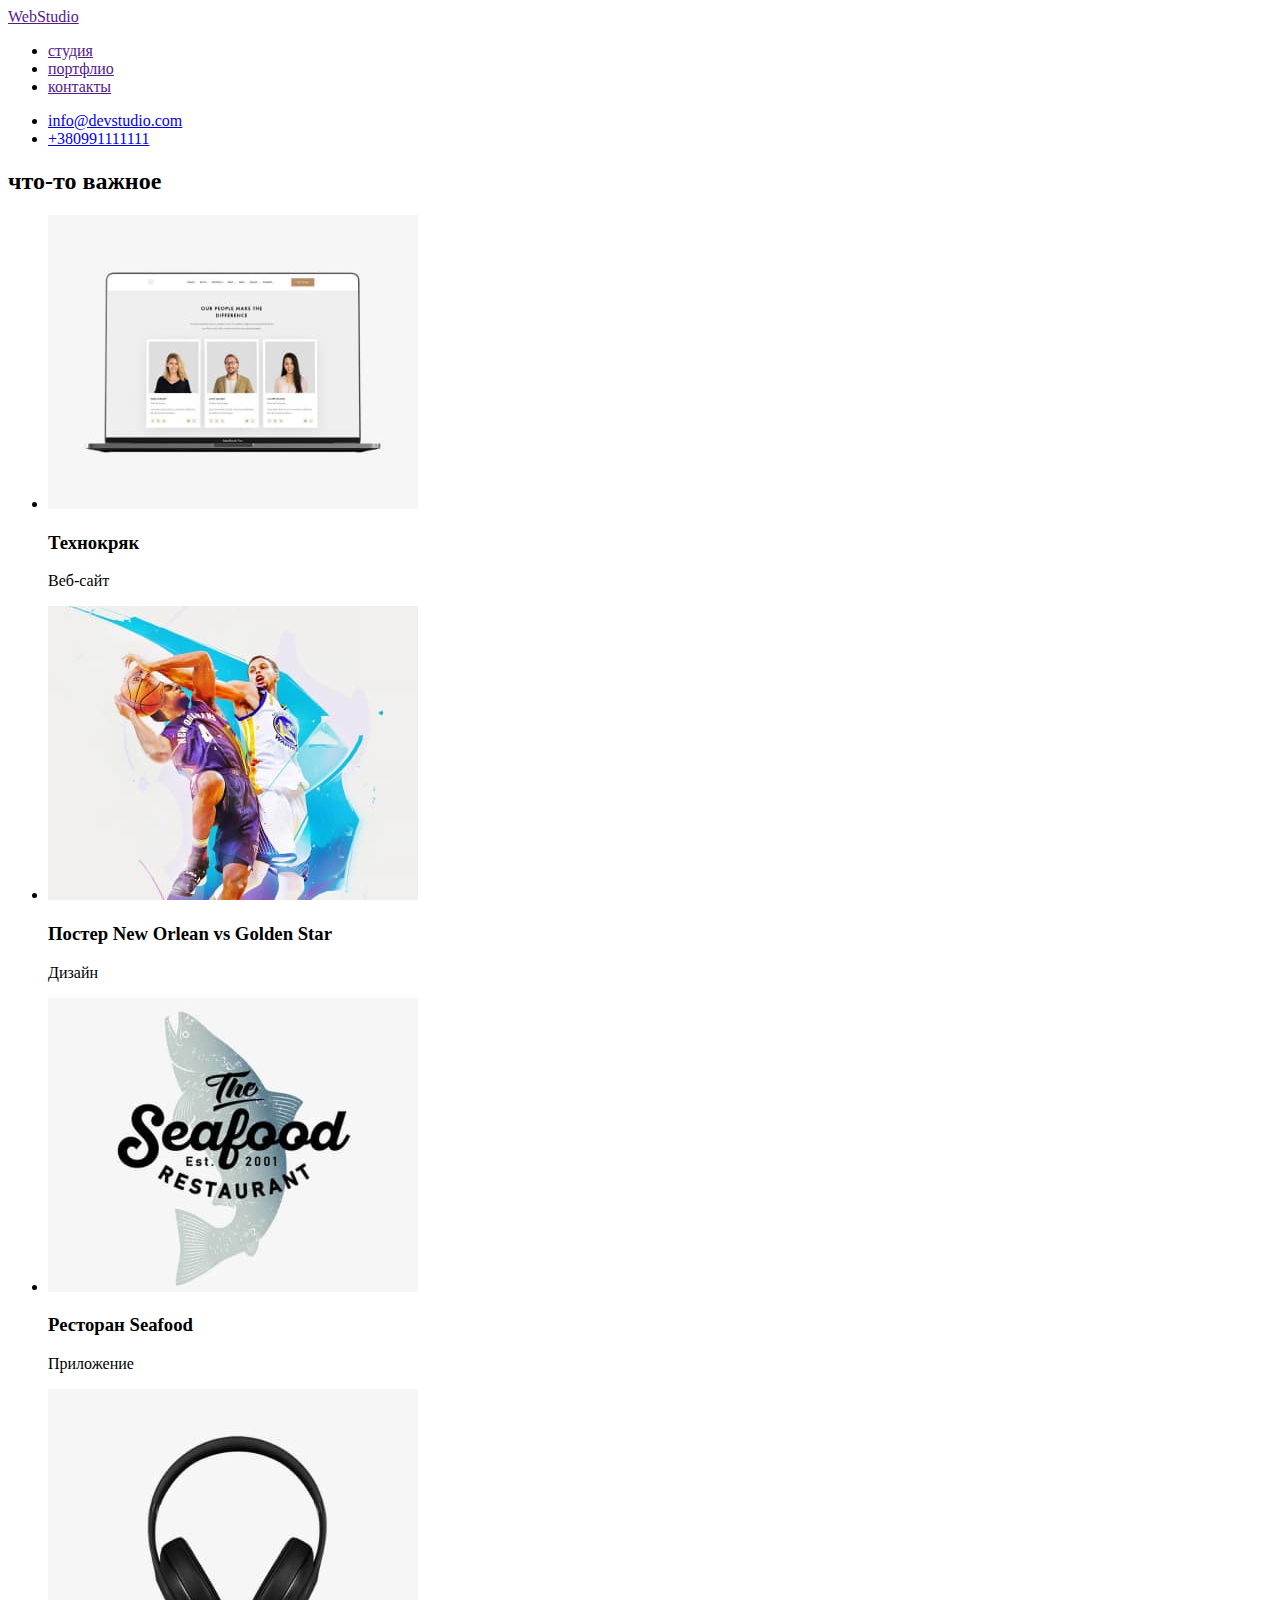
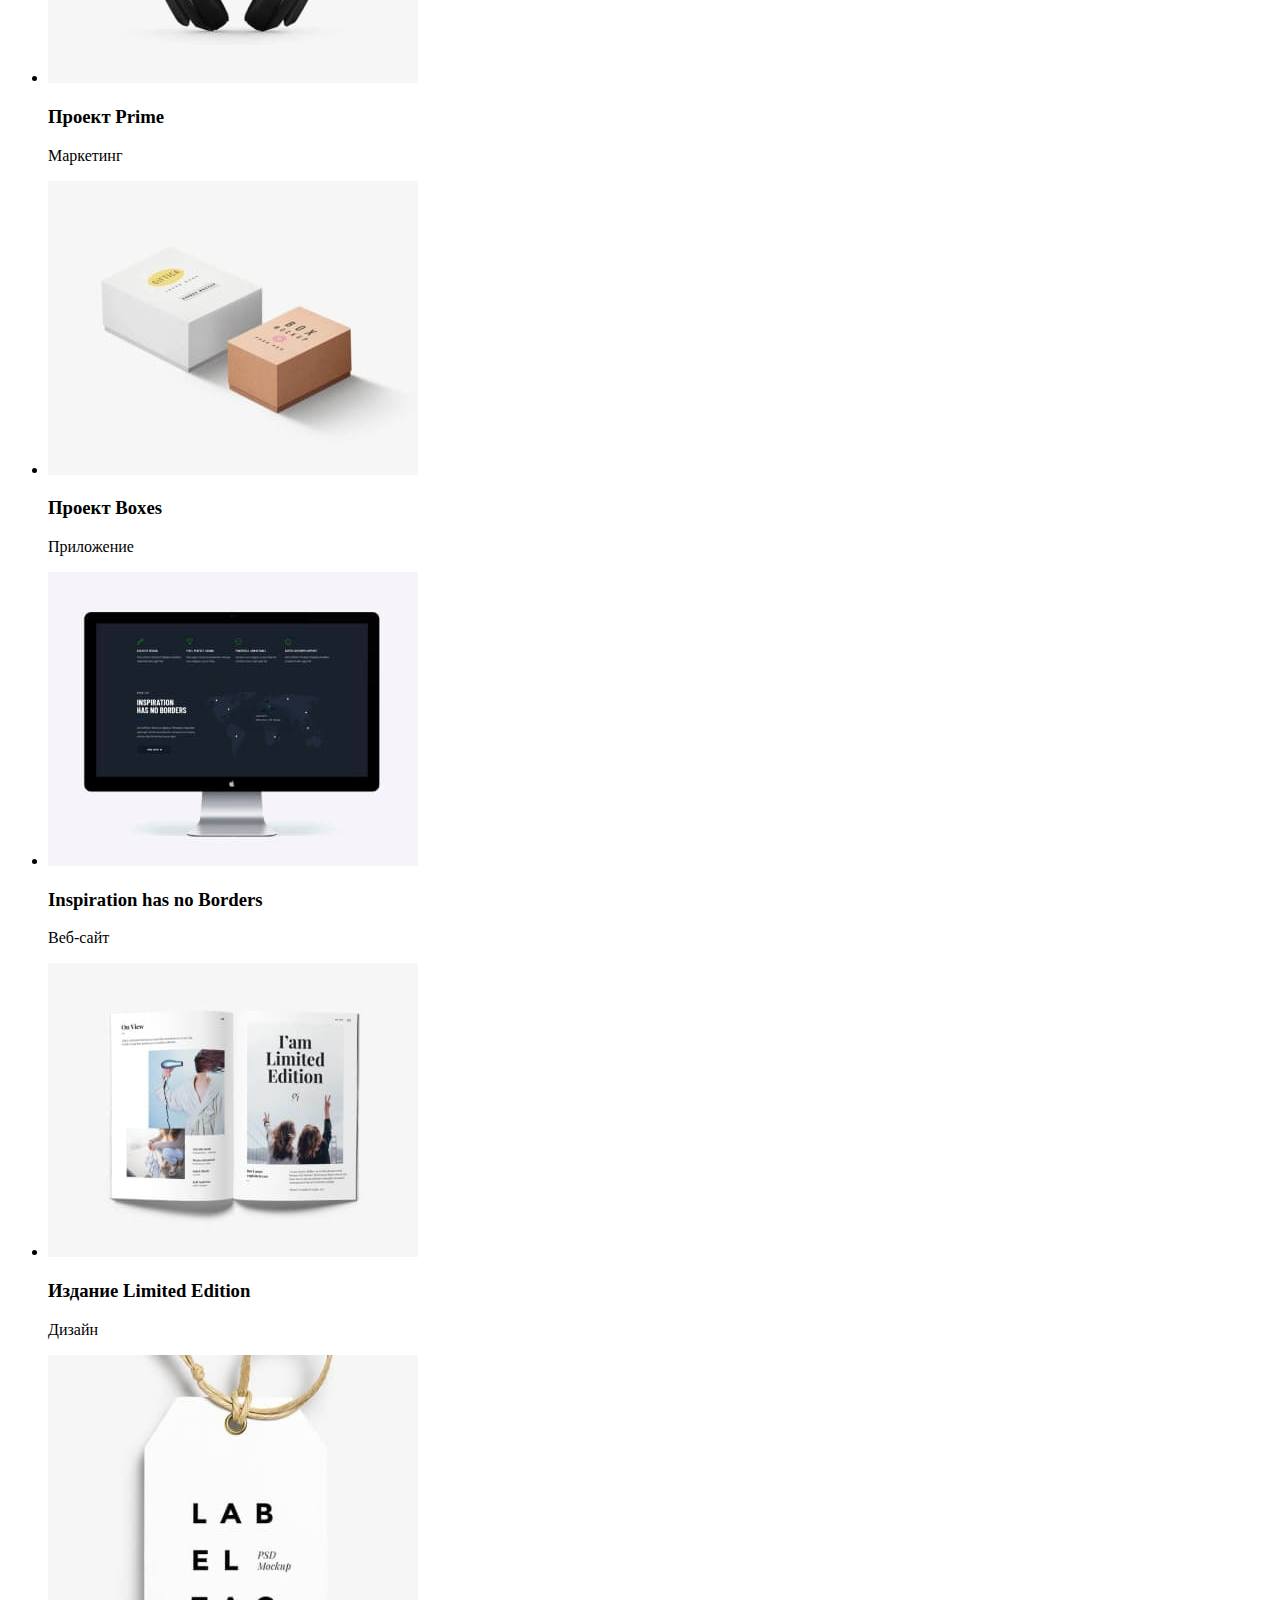
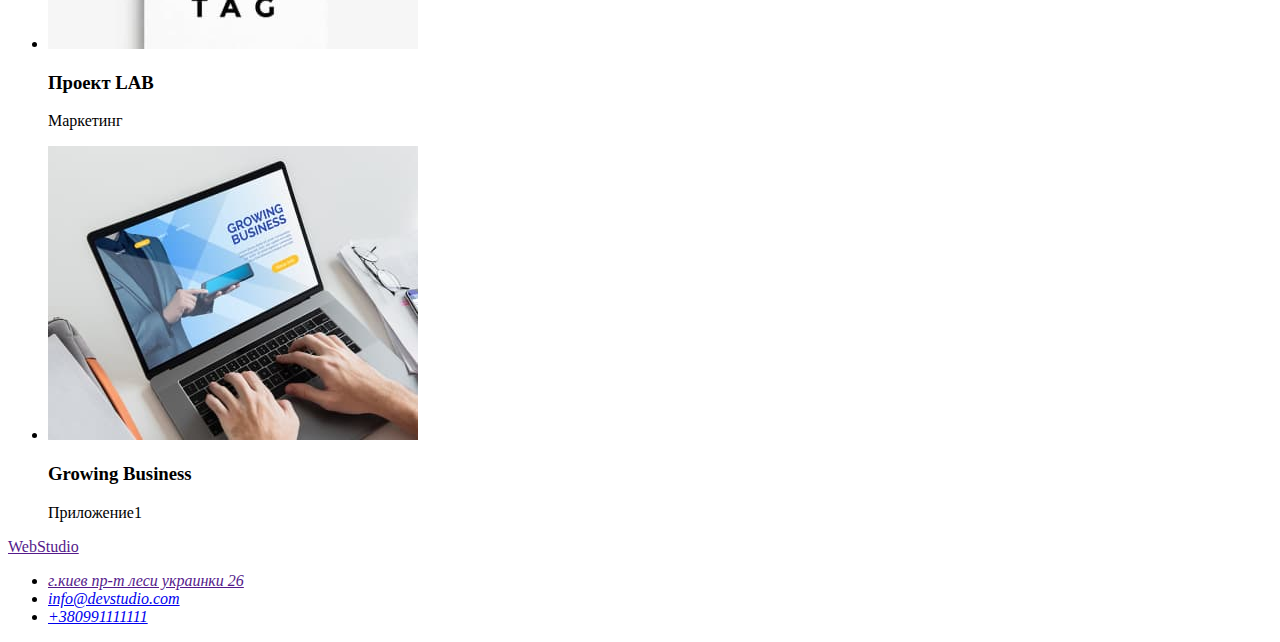
==== portfolio.html @ f7ec730e "Update portfolio.html" ====
<!DOCTYPE html>
<html lang="ru">
<head>
    <meta charset="UTF-8" />
    <meta http-equiv="X-UA-Compatible" content="IE=edge" />
    <meta name="viewport" content="width=device-width, initial-scale=1.0" />
    <title>Document</title>
</head>
<body>
    <header>
        <a href="">WebStudio</a>
    <nav>
        <ul>
            <li><a href="">студия</a></li>
            <li><a href="">портфлио</a></li>
            <li><a href="">контакты</a></li>
        </ul>
    </nav>
        <ul>
        <li><a href="info@devstudio.com">info@devstudio.com</a></li>
        <li><a href="+380991111111">+380991111111</a></li>
        </ul>
    </header>
    <main>
        <section>
            <h2>что-то важное</h2>
            <ul>
            <li>
                <img 
                src="./images/img-8.jpg"
                alt="ноубук"
                width="370"
                height="294"
                />
                    <h3>Технокряк</h3>
                    <p >Веб-сайт </p>
                </li>
                <li>
                    <img 
                    src="./images/img-9.jpg"
                    alt="баскетболисты"
                    width="370"
                    height="294"
                    />
                        <h3>Постер New Orlean vs Golden Star</h3>
                        <p >Дизайн </p>
                    </li><li>
                <img 
                src="./images/img-10.jpg"
                alt="эмблема"
                width="370"
                height="294"
                />
                    <h3>Ресторан Seafood</h3>
                    <p >Приложение </p>
                </li>
                <li>
                    <img 
                    src="./images/img-11.jpg"
                    alt="наущники"
                    width="370"
                    height="294"
                    />
                        <h3>Проект Prime</h3>
                        <p >Маркетинг </p>
                    </li>
                    <li>
                        <img 
                        src="./images/img-12.jpg"
                        alt="две коробки"
                        width="370"
                        height="294"
                        />
                            <h3>Проект Boxes</h3>
                            <p >Приложение </p>
                        </li>
                        <li>
                            <img 
                            src="./images/img-13.jpg"
                            alt="монитор"
                            width="370"
                            height="294"
                            />
                            <h3 lang="en">  Inspiration has no Borders </h3>
                                <p > Веб-сайт </p>
                            </li>
                            <li>
                                <img 
                                src="./images/img-14.jpg"
                                alt="кинга"
                                width="370"
                                height="294"
                                />
                                    <h3>Издание Limited Edition</h3>
                                    <p > Дизайн</p>
                                </li>
                                <li>
                                    <img 
                                    src="./images/img-15.jpg"
                                    alt="ярлык"
                                    width="370"
                                    height="294"
                                    />
                                        <h3>Проект LAB</h3>
                                        <p >Маркетинг</p>
                                    </li>
                                    <li>
                                        <img 
                                        src="./images/img-16.jpg"
                                        alt="работает за ноутбуком"
                                        width="370"
                                        height="294"
                                        />
                                            <h3 lang="en">Growing Business</h3>
                                            <p >Приложение1</p>
                                        </li>
                                    </ul>
        </section>
    </main>
    <footer>
        <a href="">WebStudio</a>
        <address>
        <ul>
            <li><a href="">г.киев пр-т леси украинки 26</a></li>
            <li><a href="info@devstudio.com">info@devstudio.com</a></li>
            <li><a href="+380991111111">+380991111111</a></li>
            </ul>
        </address>
    </footer>
</body>
</html>
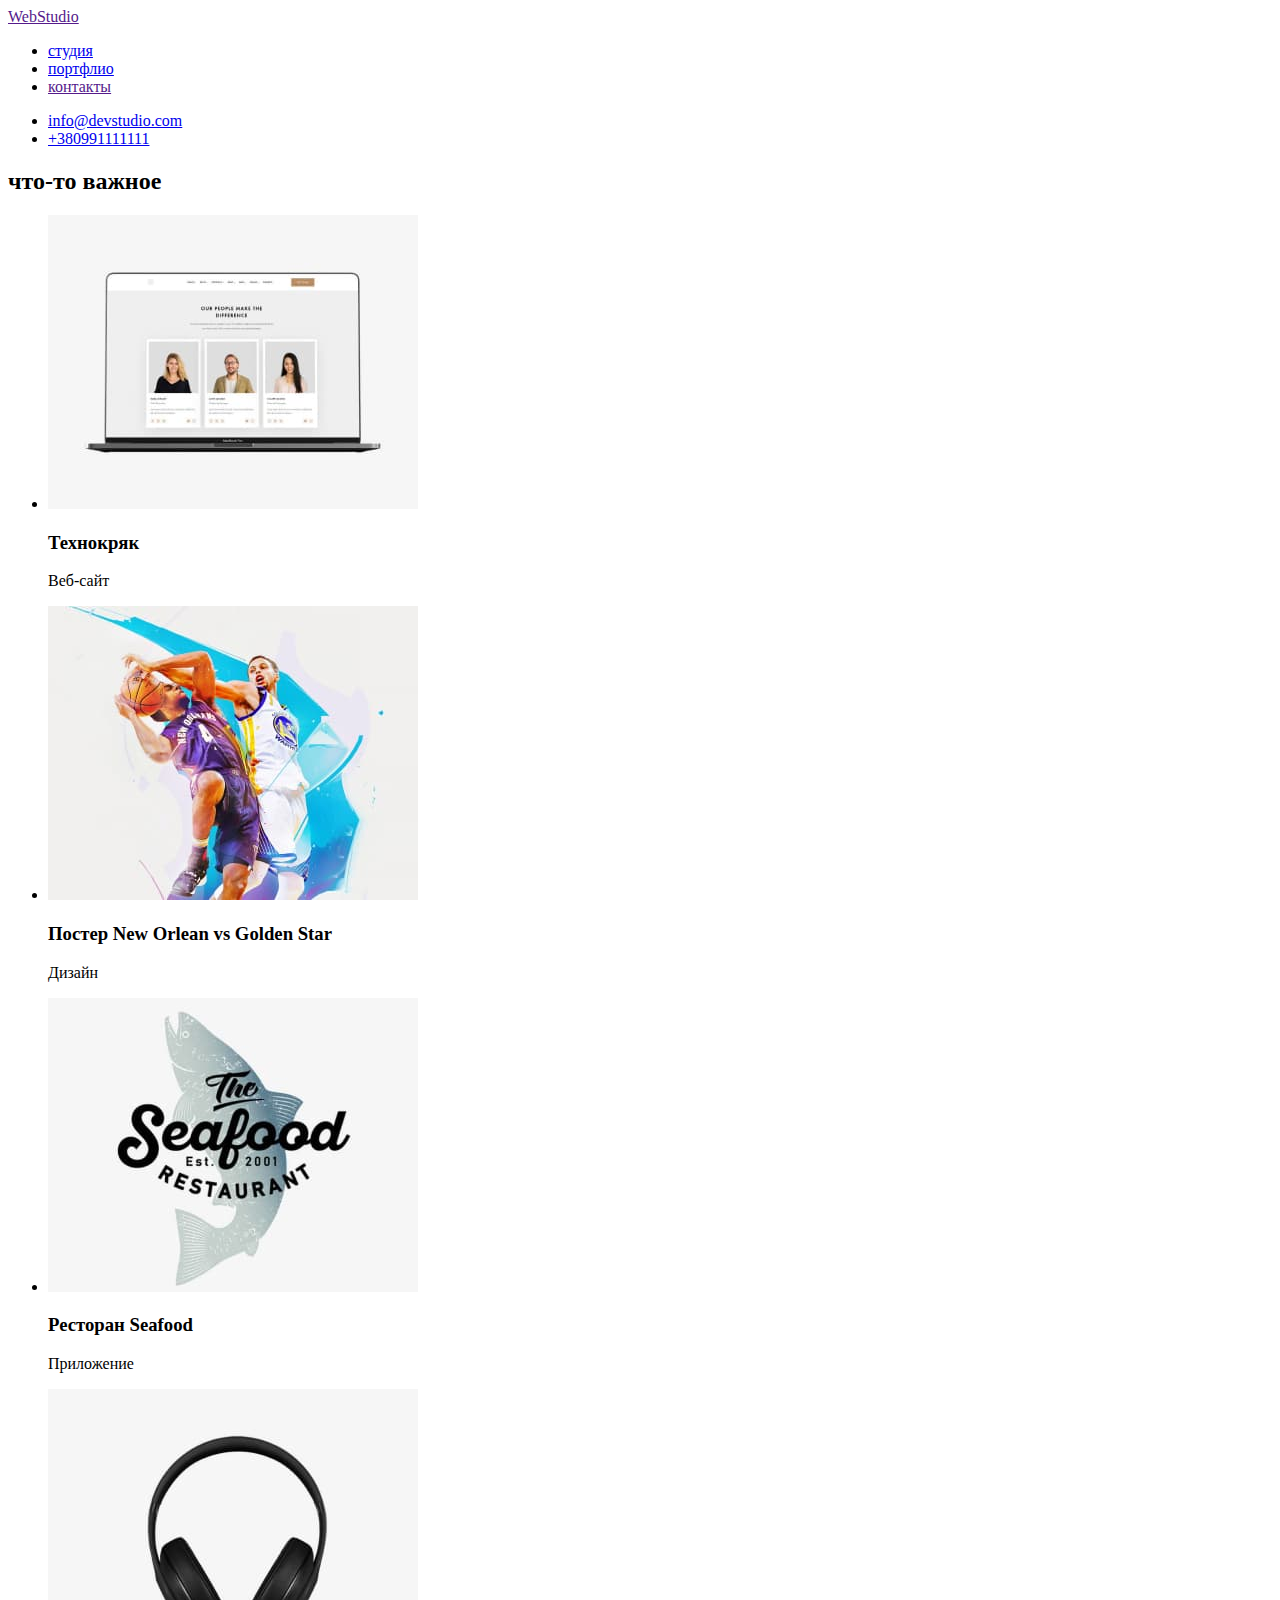
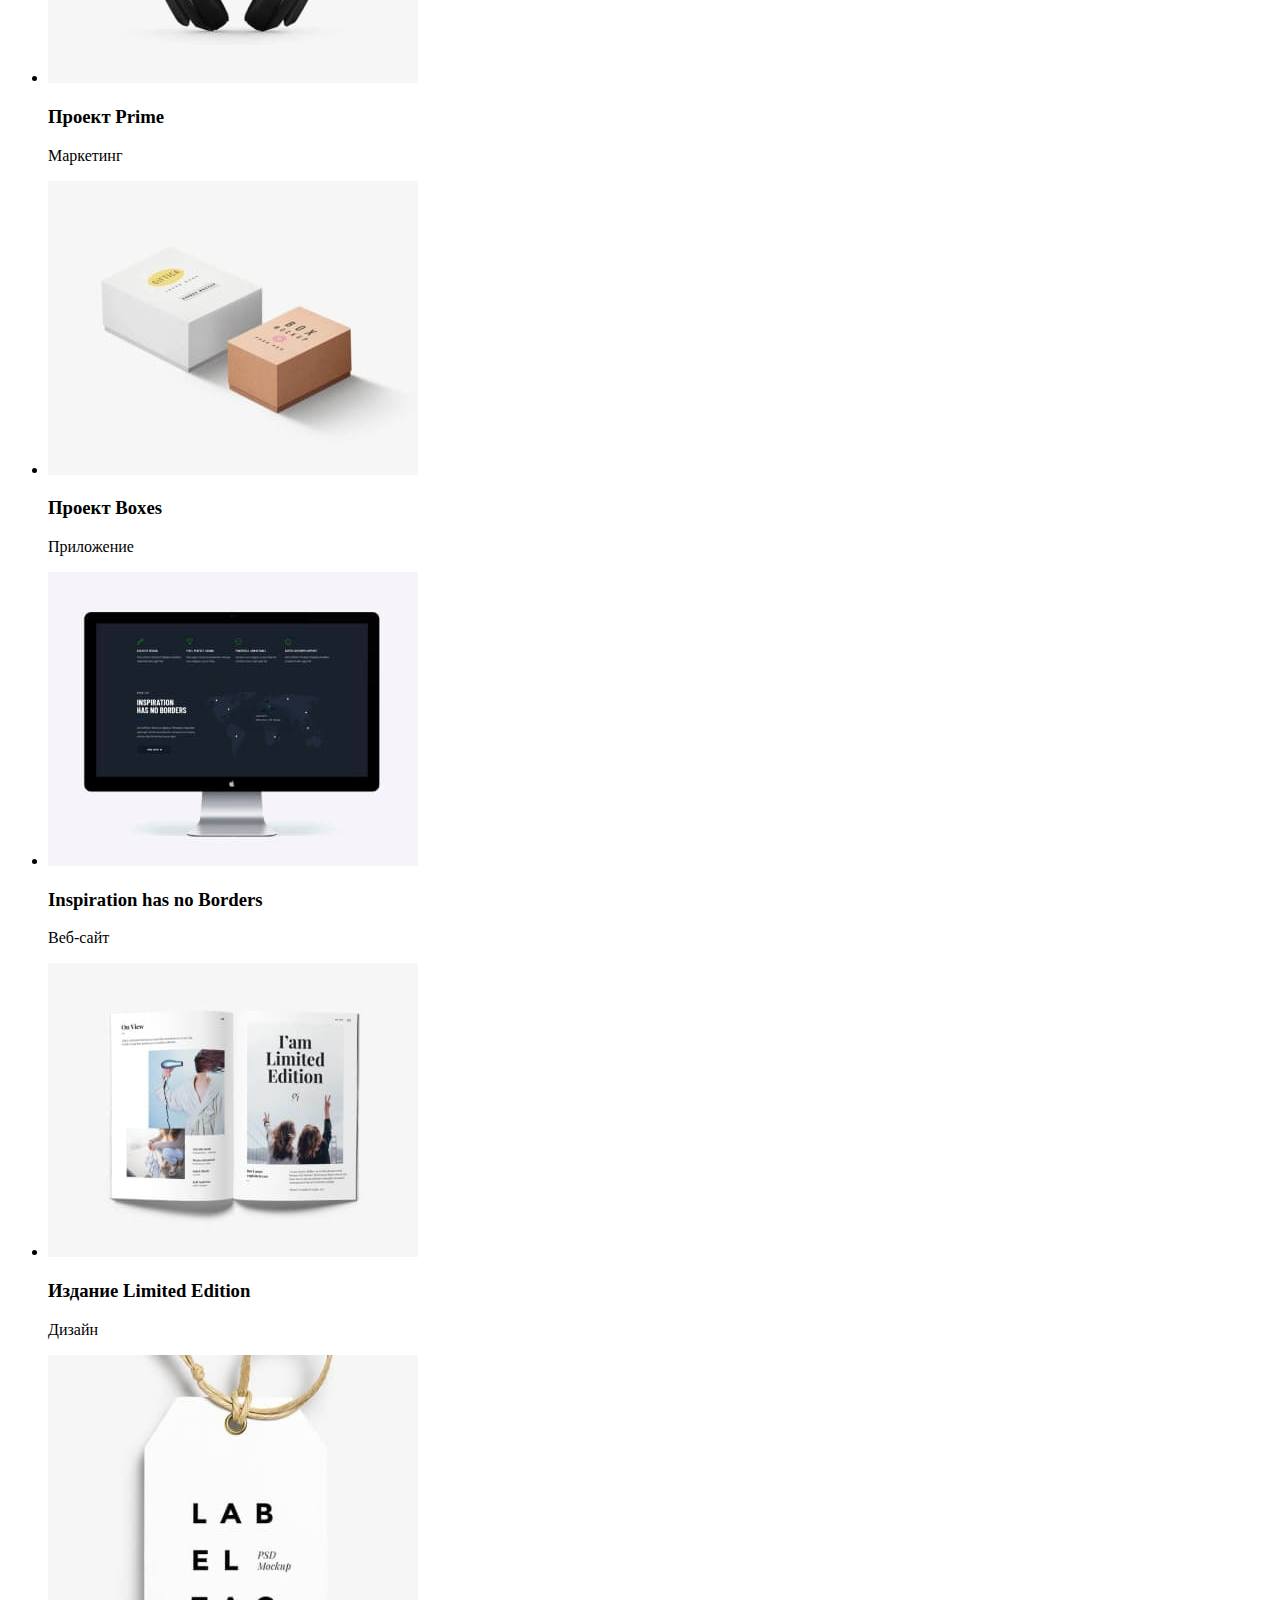
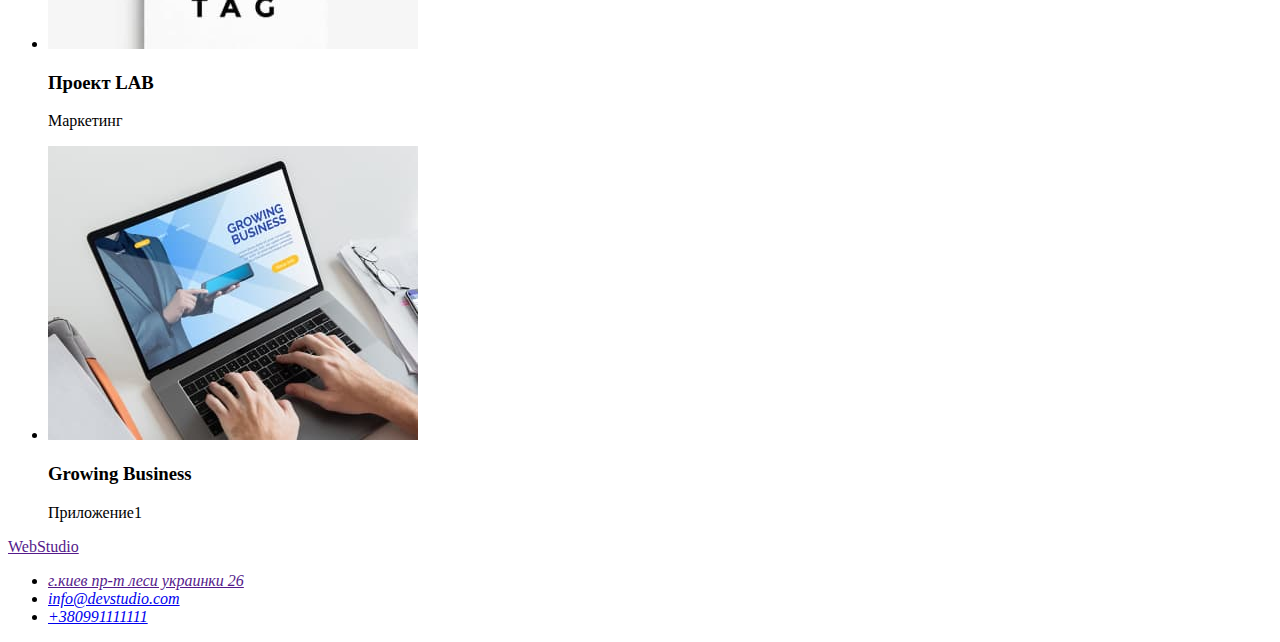
==== commit 05dbca02: "1" ====
--- a/portfolio.html
+++ b/portfolio.html
@@ -11,8 +11,8 @@
         <a href="">WebStudio</a>
     <nav>
         <ul>
-            <li><a href="">студия</a></li>
-            <li><a href="">портфлио</a></li>
+            <li><a href="/index.html">студия</a></li>
+            <li><a href="/portfolio.html">портфлио</a></li>
             <li><a href="">контакты</a></li>
         </ul>
     </nav>
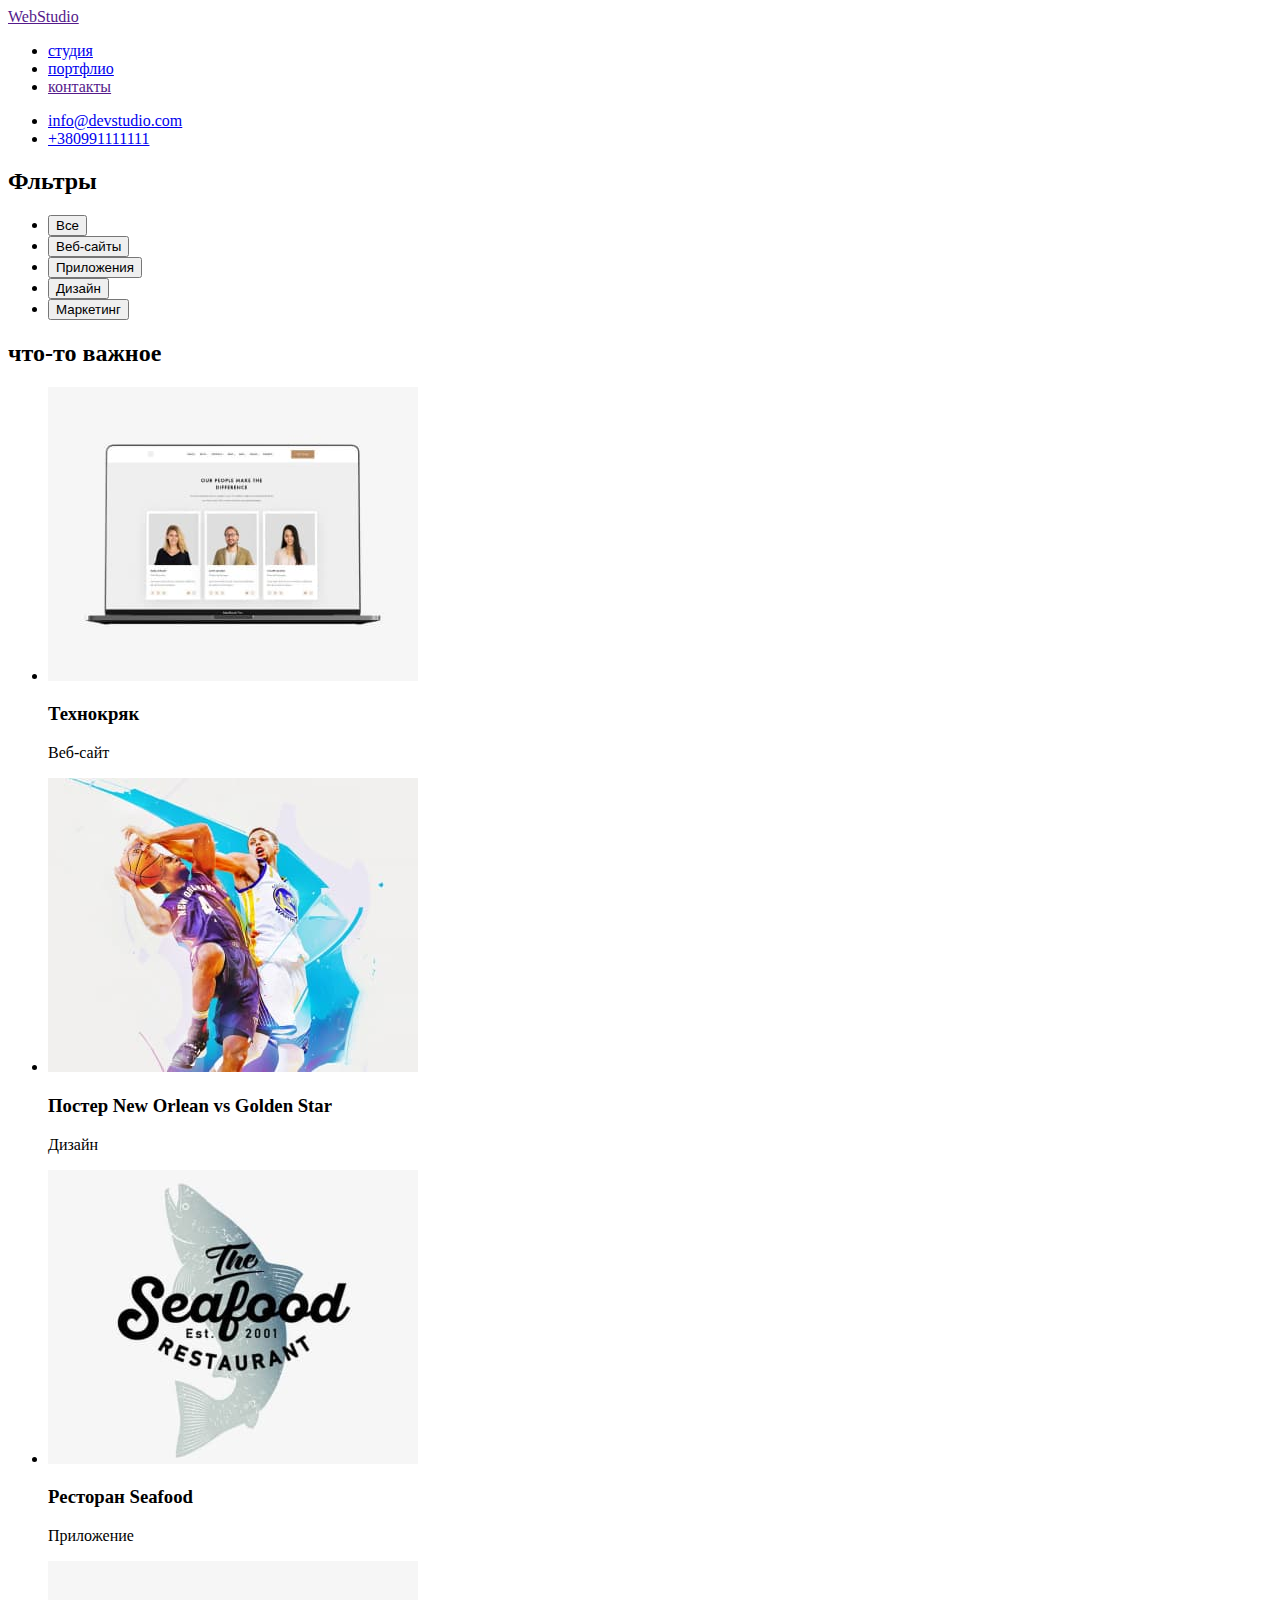
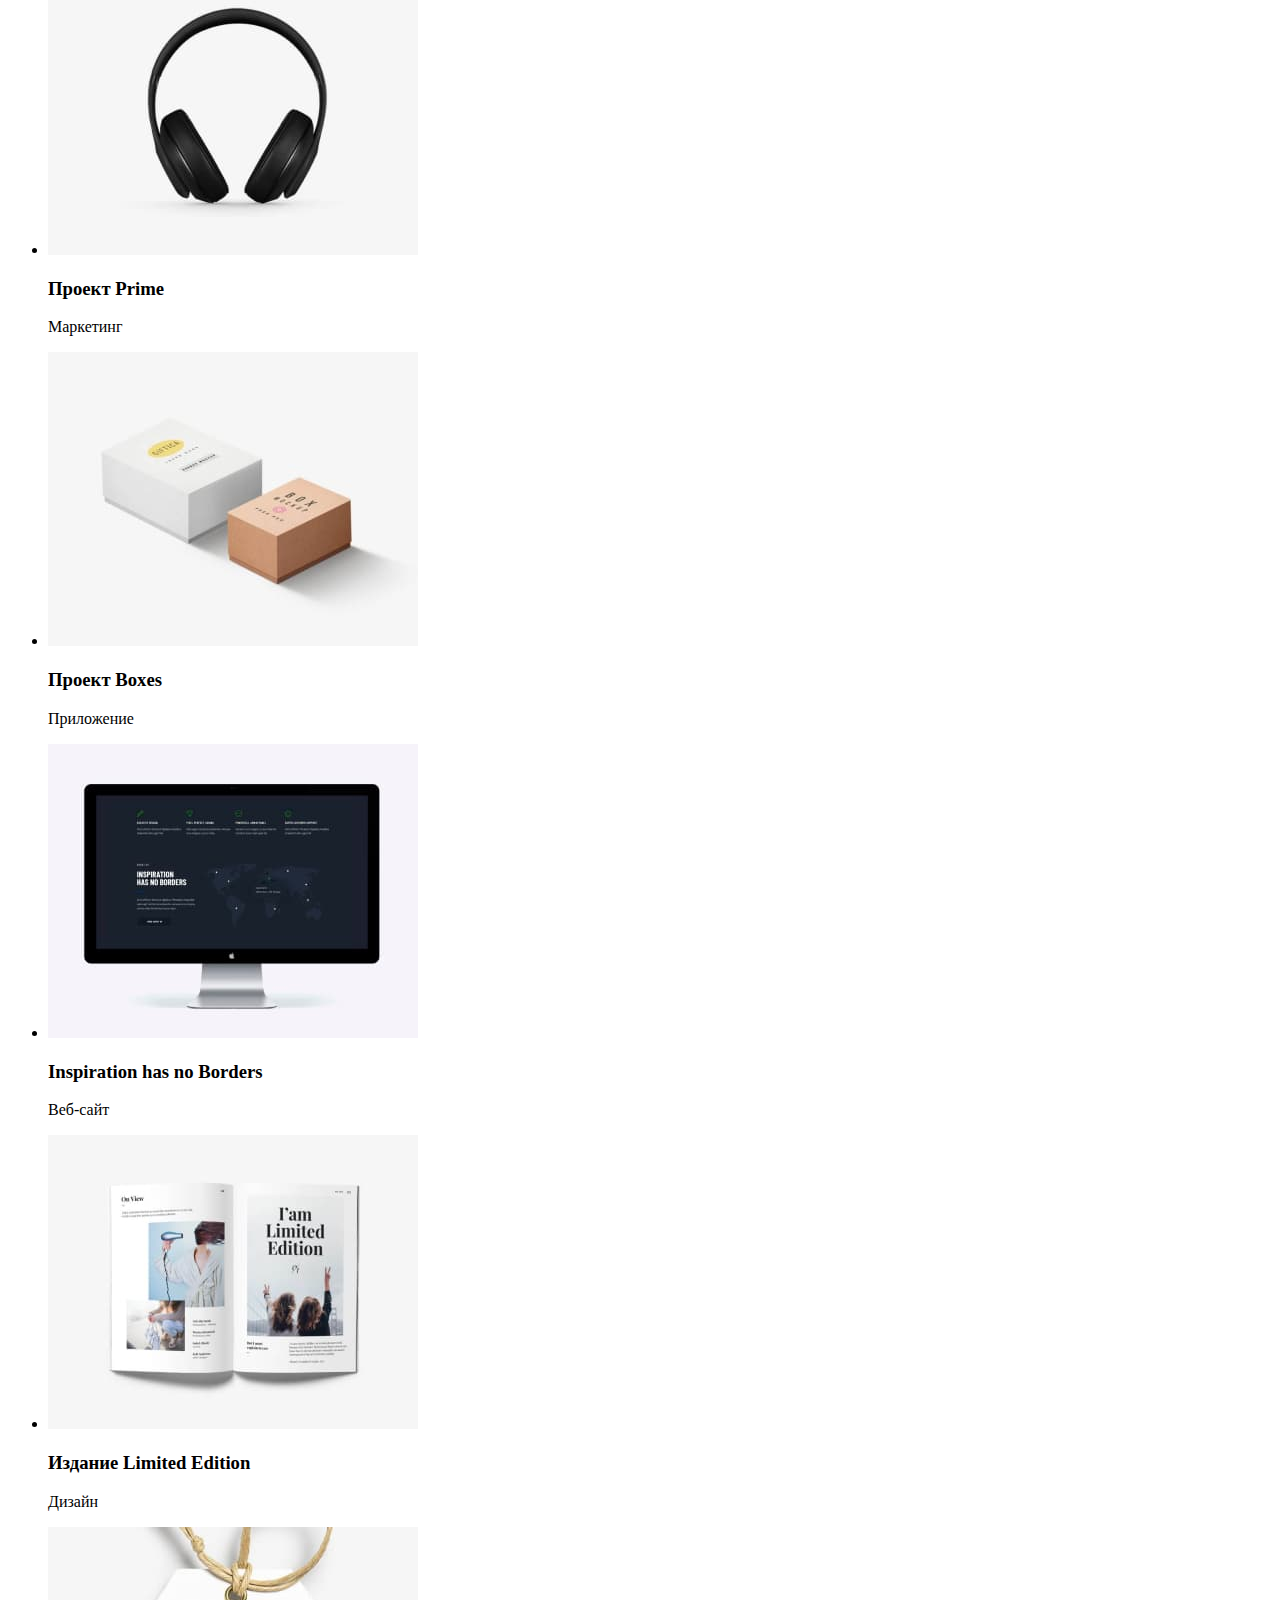
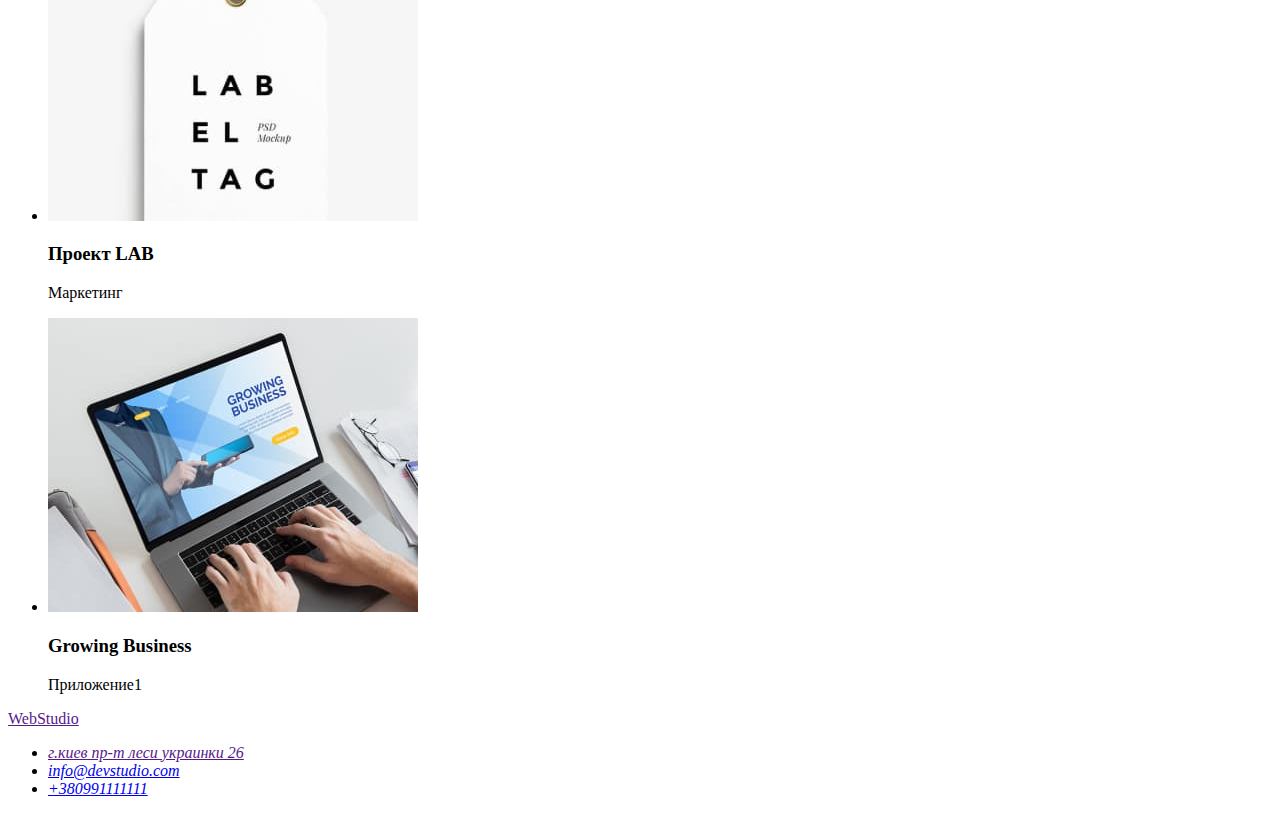
==== commit 546434d6: "add button" ====
--- a/portfolio.html
+++ b/portfolio.html
@@ -17,11 +17,21 @@
         </ul>
     </nav>
         <ul>
-        <li><a href="info@devstudio.com">info@devstudio.com</a></li>
-        <li><a href="+380991111111">+380991111111</a></li>
+        <li><a href="mailto:info@devstudio.com">info@devstudio.com</a></li>
+        <li><a href="tel:+380991111111">+380991111111</a></li>
         </ul>
     </header>
-    <main>
+    <main> 
+        <section>
+            <h2>Фльтры</h2>
+            <ul>
+                <li> <button type="button">Все</button> </li>
+                <li> <button type="button">Веб-сайты</button> </li>
+                <li> <button type="button">Приложения</button> </li>
+                <li> <button type="button">Дизайн</button>  </li>
+                <li> <button type="button">Маркетинг</button> </li>
+            </ul>
+        </section>
         <section>
             <h2>что-то важное</h2>
             <ul>
@@ -122,8 +132,8 @@
         <address>
         <ul>
             <li><a href="">г.киев пр-т леси украинки 26</a></li>
-            <li><a href="info@devstudio.com">info@devstudio.com</a></li>
-            <li><a href="+380991111111">+380991111111</a></li>
+            <li><a href="mailto:info@devstudio.com">info@devstudio.com</a></li>
+            <li><a href="tel:+380991111111">+380991111111</a></li>
             </ul>
         </address>
     </footer>
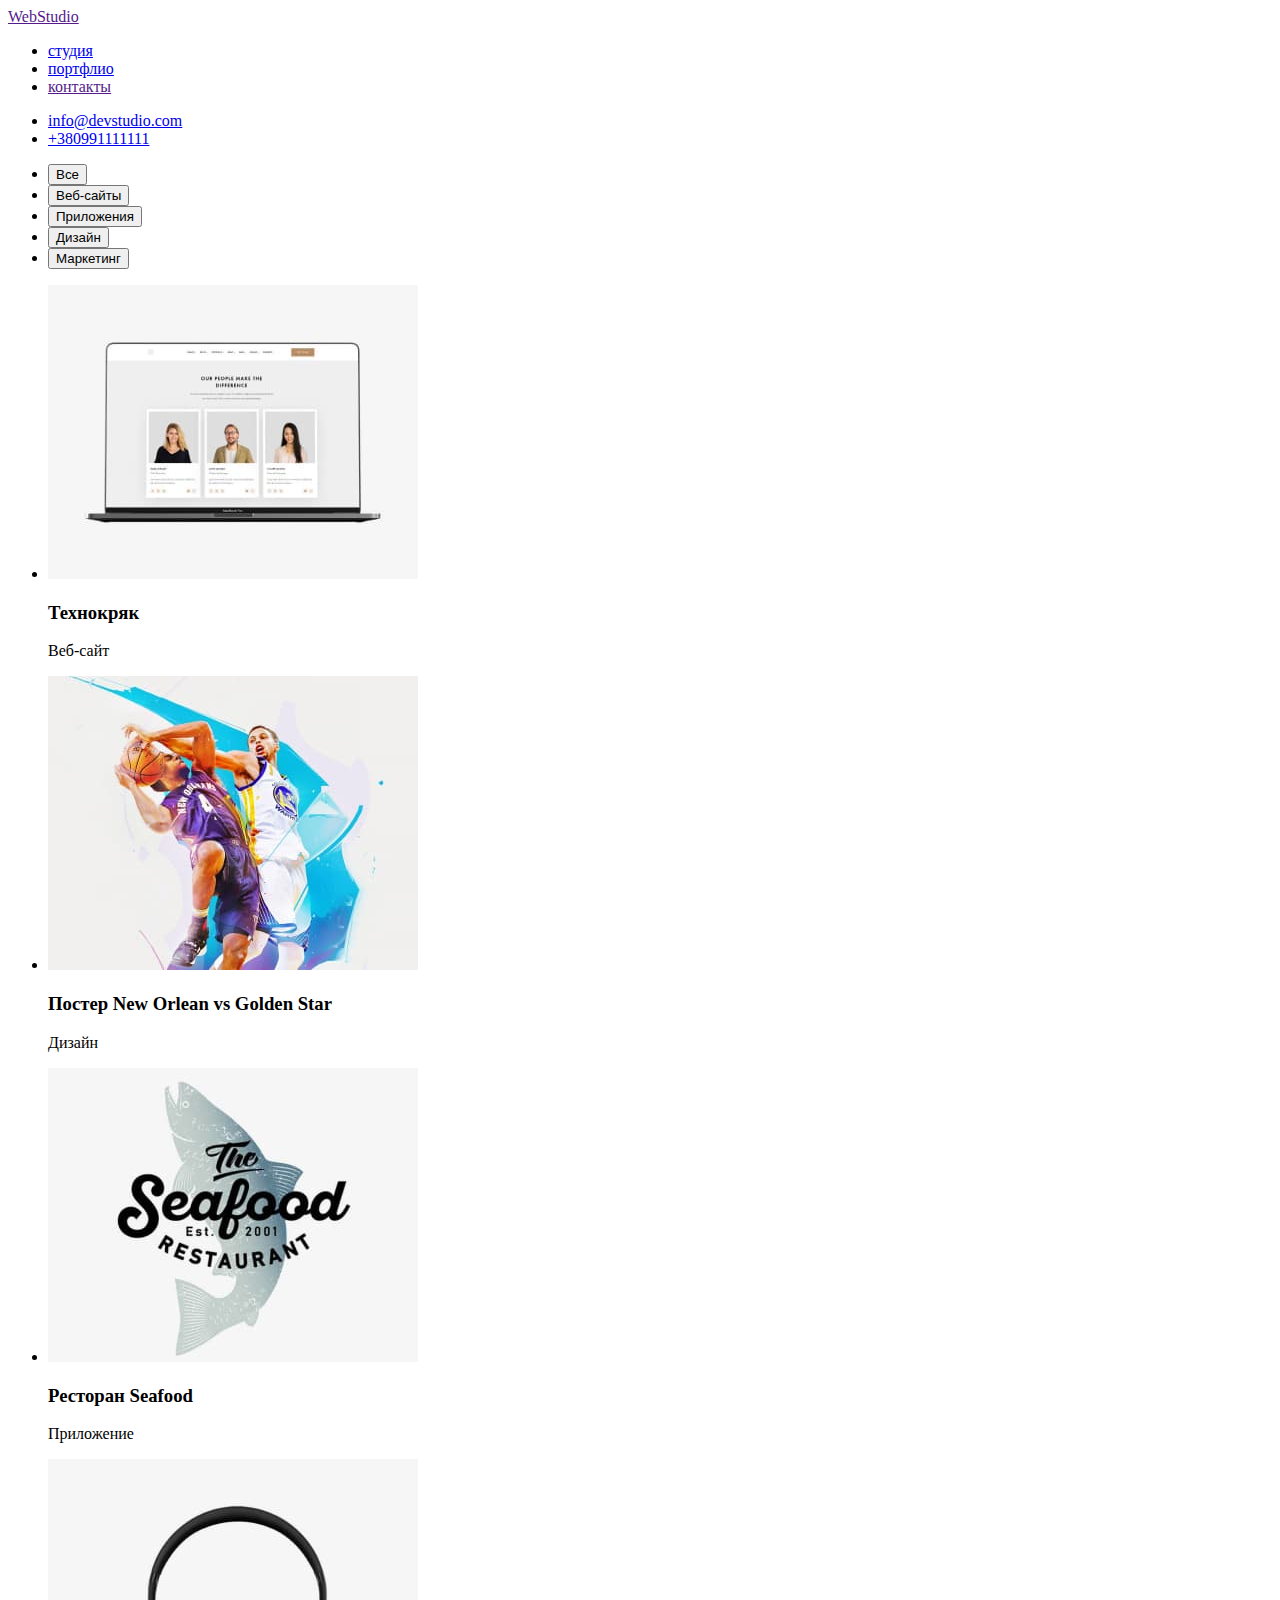
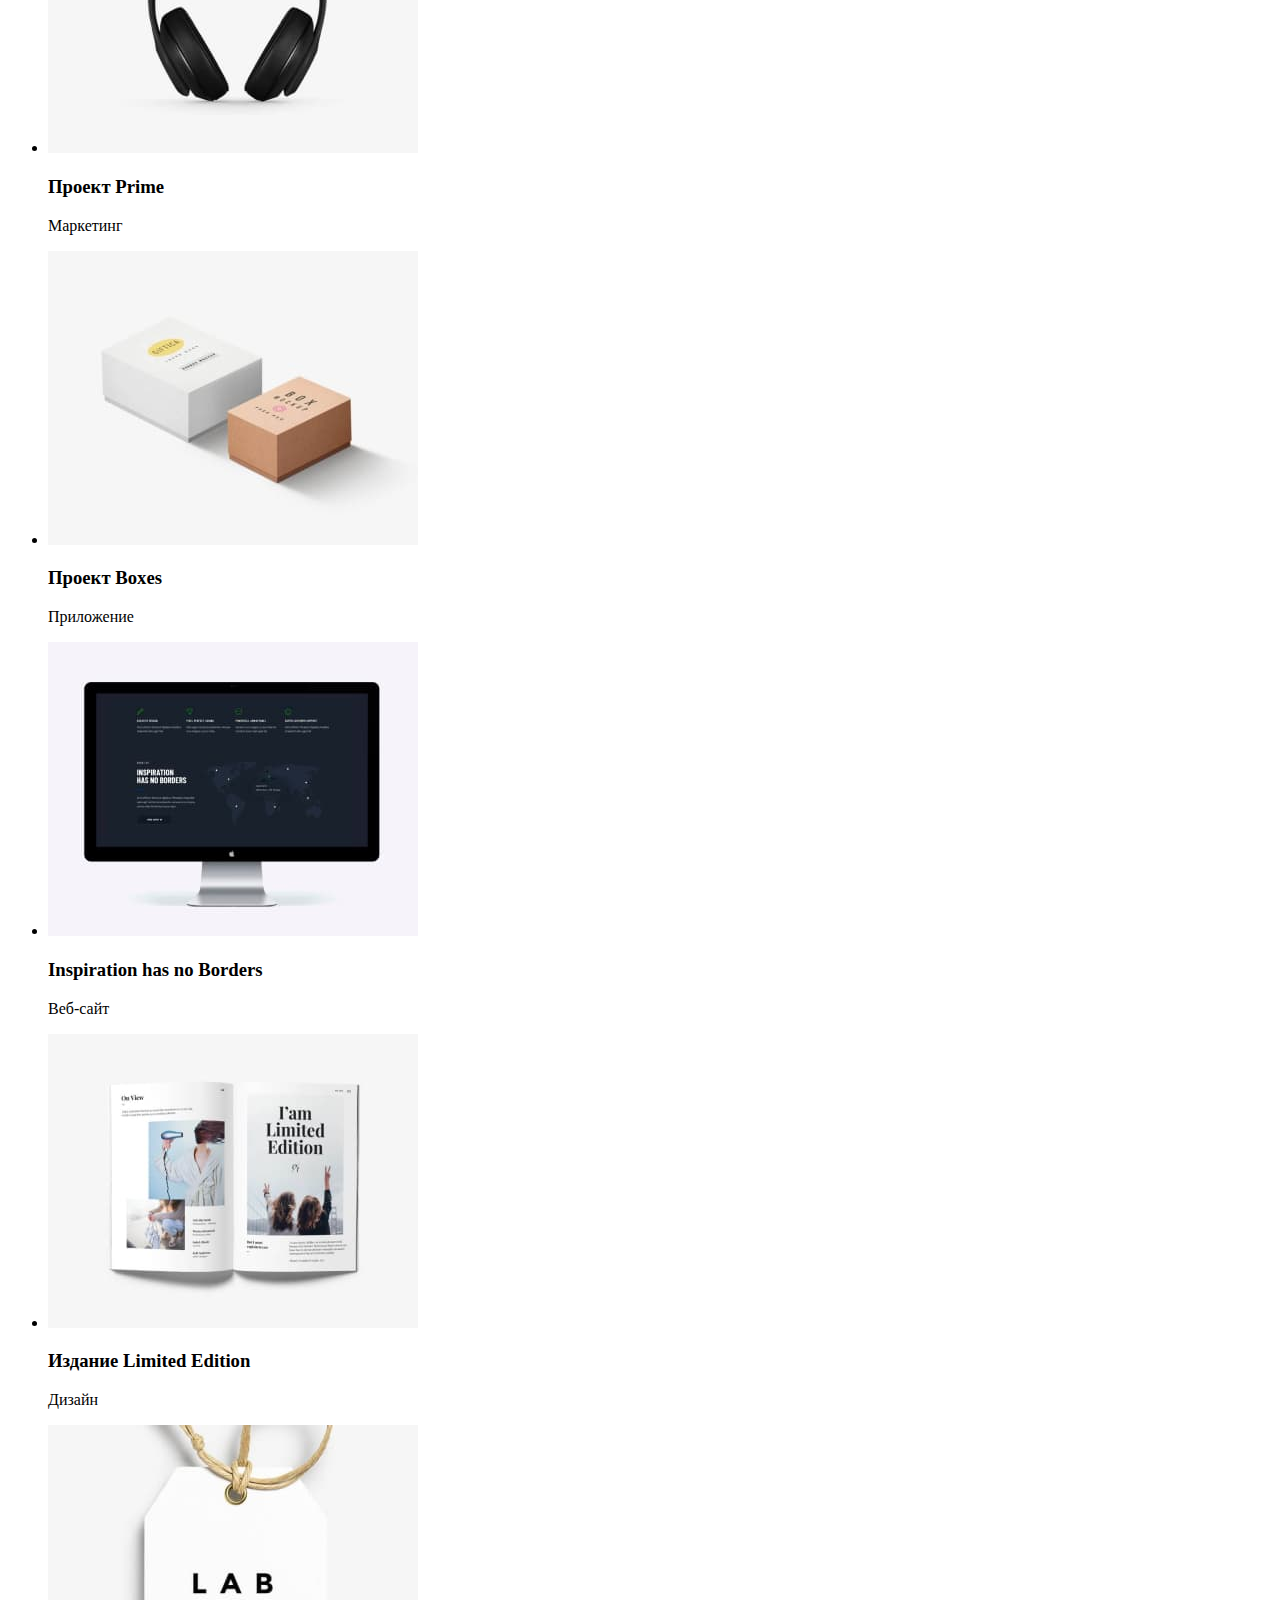
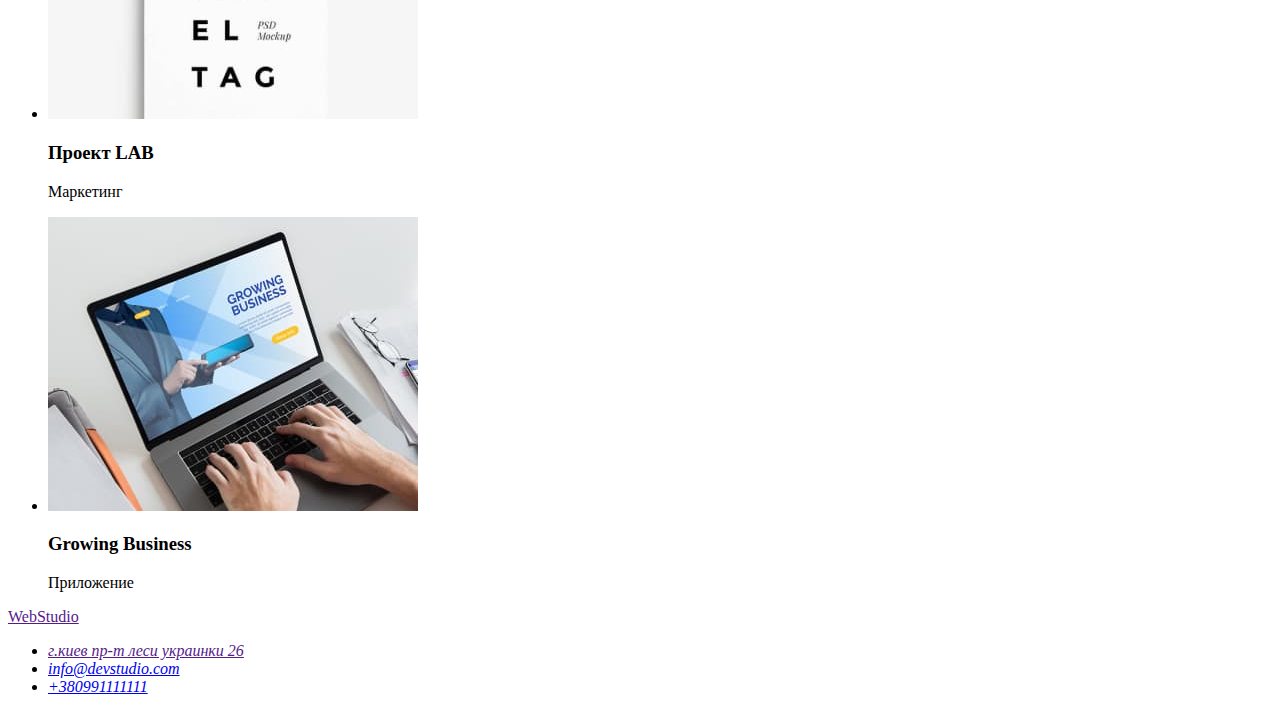
==== commit 9a8b32f8: "A" ====
--- a/portfolio.html
+++ b/portfolio.html
@@ -11,8 +11,8 @@
         <a href="">WebStudio</a>
     <nav>
         <ul>
-            <li><a href="/index.html">студия</a></li>
-            <li><a href="/portfolio.html">портфлио</a></li>
+            <li><a href="./index.html">студия</a></li>
+            <li><a href="./portfolio.html">портфлио</a></li>
             <li><a href="">контакты</a></li>
         </ul>
     </nav>
@@ -23,7 +23,7 @@
     </header>
     <main> 
         <section>
-            <h2>Фльтры</h2>
+            <h2 hidden>Фильтры</h2>
             <ul>
                 <li> <button type="button">Все</button> </li>
                 <li> <button type="button">Веб-сайты</button> </li>
@@ -33,7 +33,7 @@
             </ul>
         </section>
         <section>
-            <h2>что-то важное</h2>
+            <h2 hidden>Наши проекты</h2>
             <ul>
             <li>
                 <img 
@@ -122,7 +122,7 @@
                                         height="294"
                                         />
                                             <h3 lang="en">Growing Business</h3>
-                                            <p >Приложение1</p>
+                                            <p >Приложение</p>
                                         </li>
                                     </ul>
         </section>
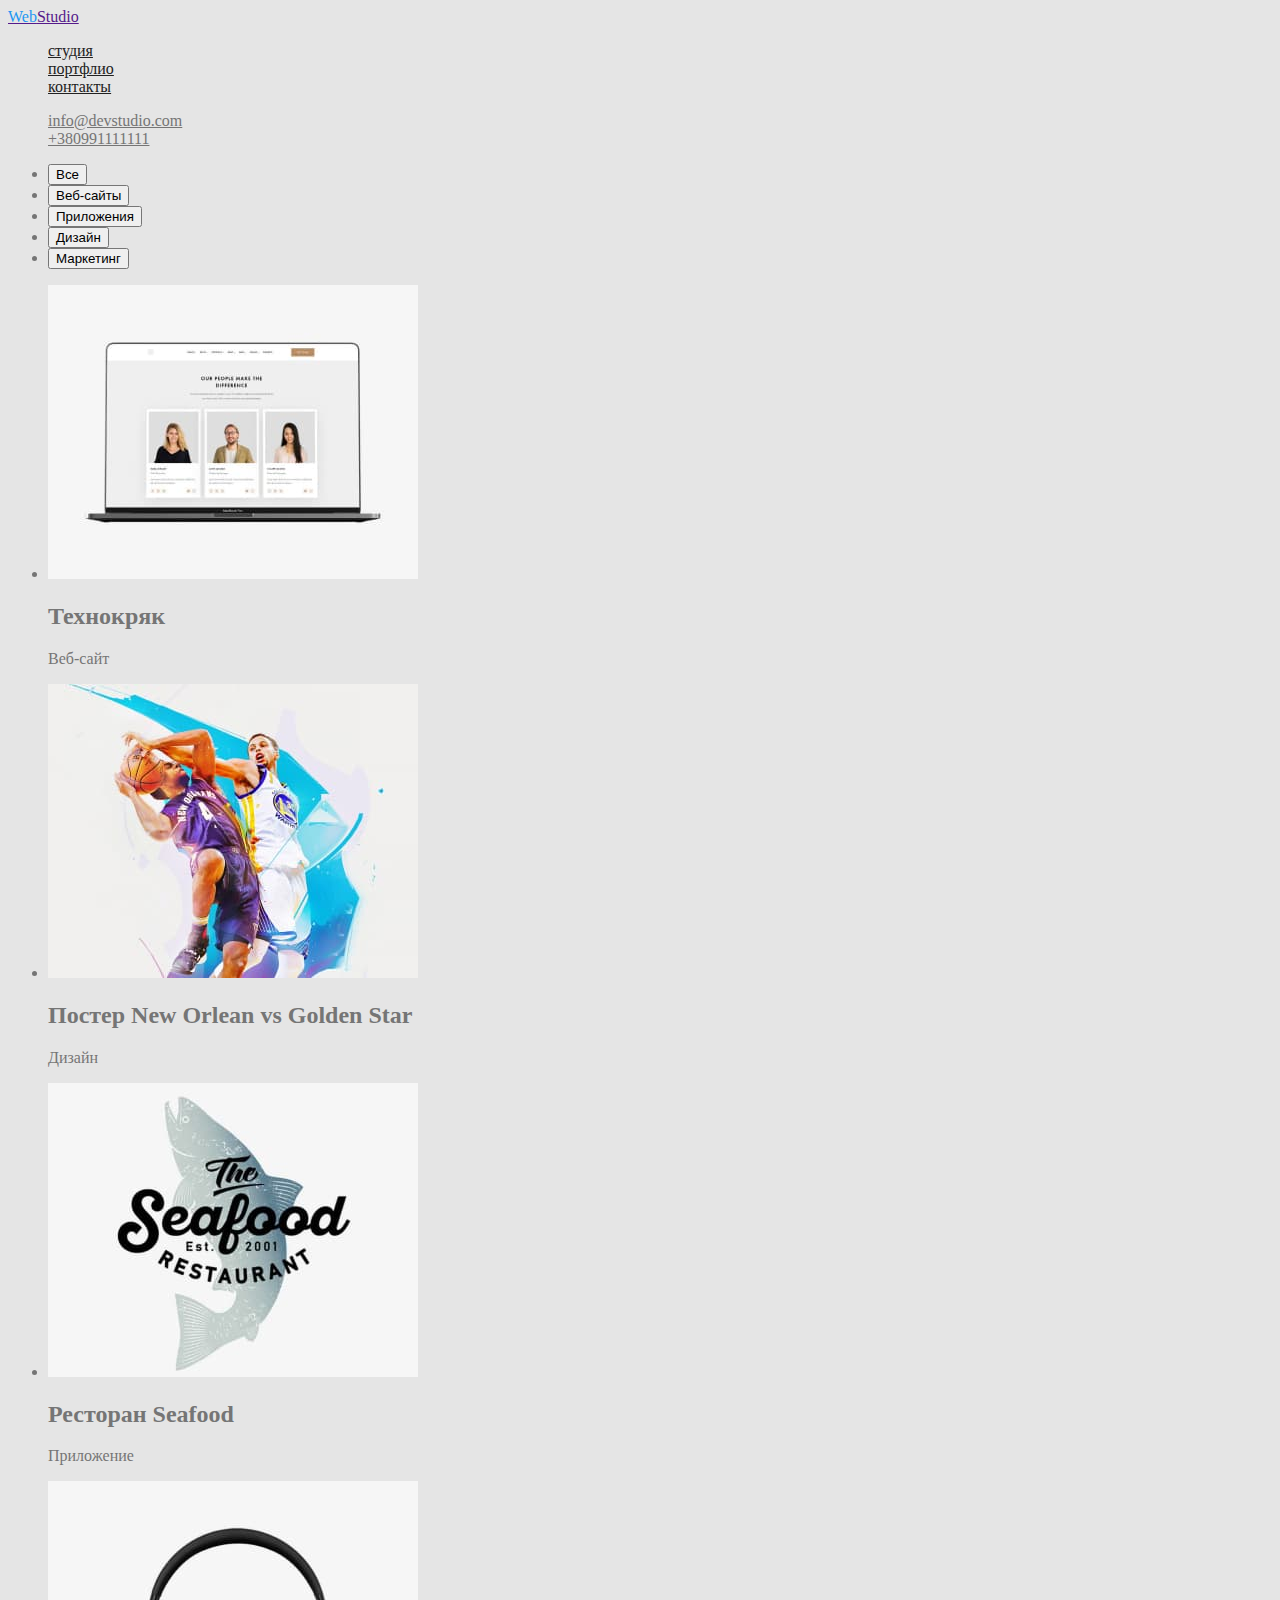
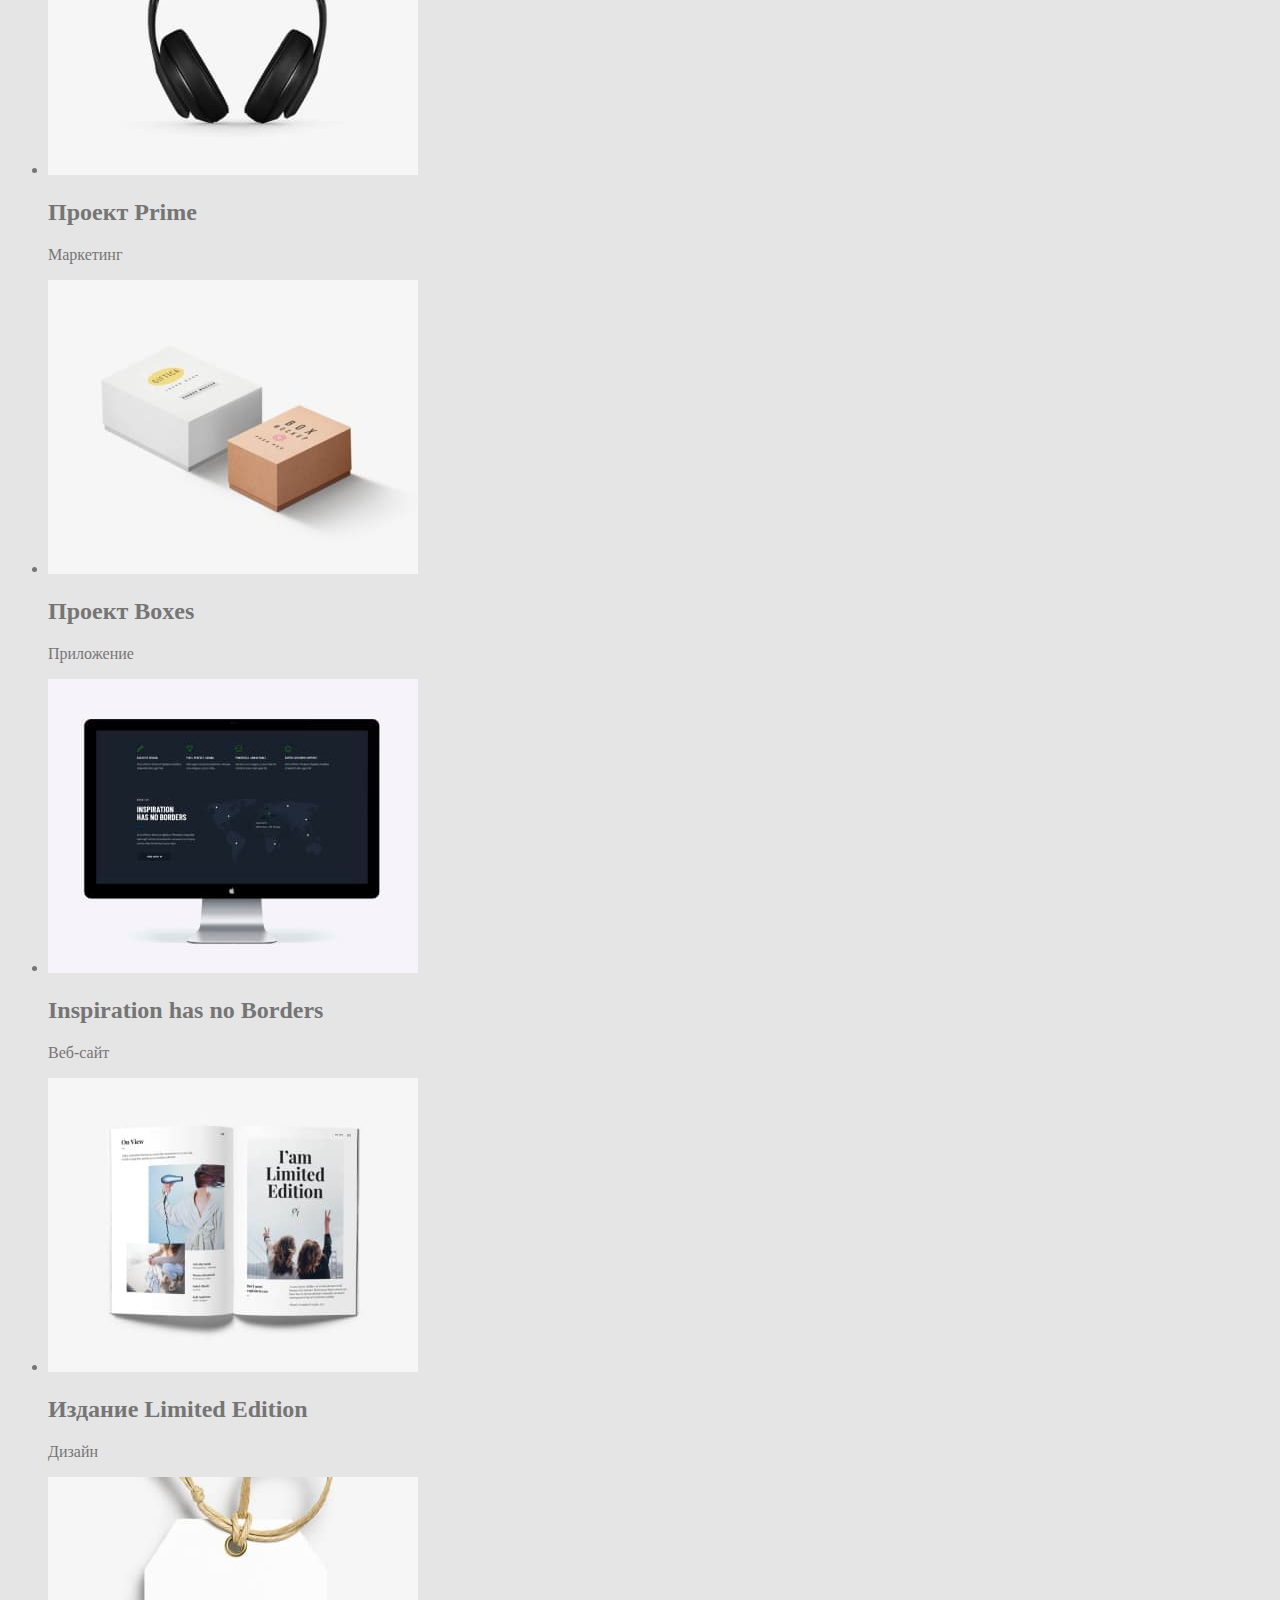
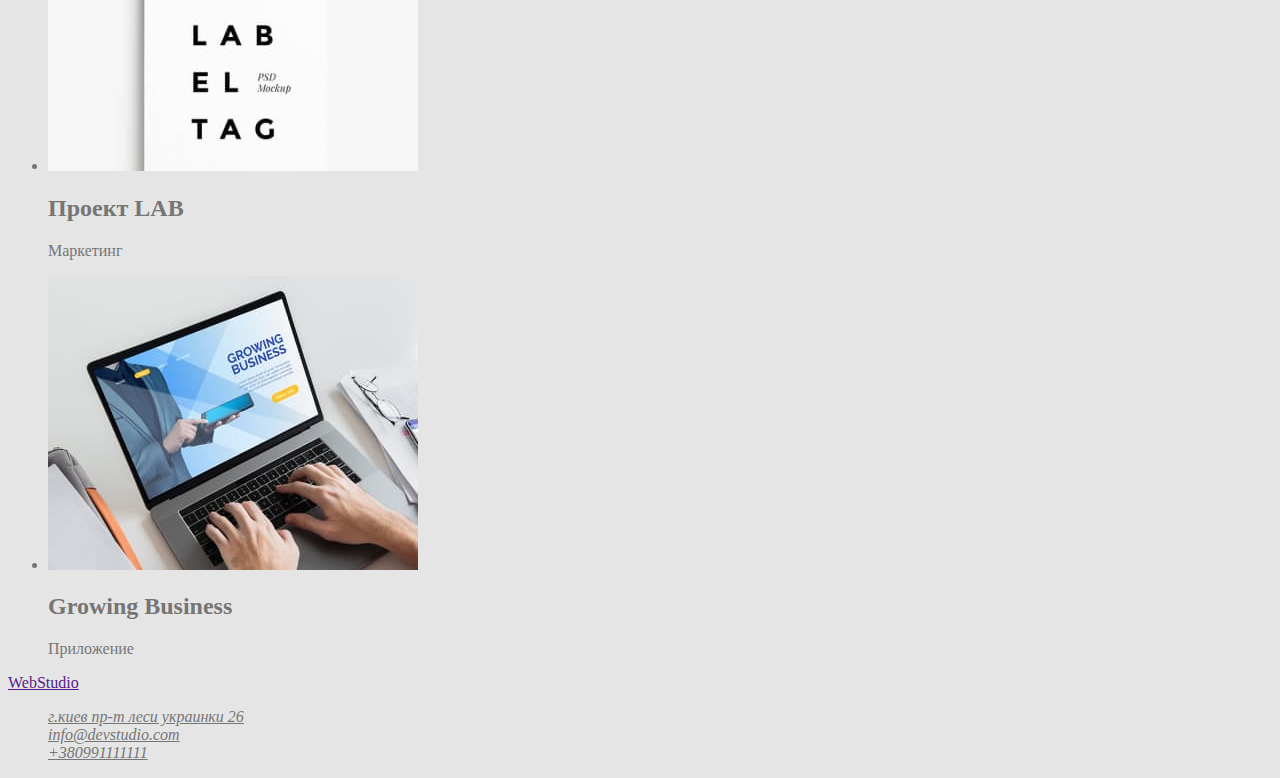
==== commit 508e29c1: "add css" ====
--- a/portfolio.html
+++ b/portfolio.html
@@ -5,25 +5,29 @@
     <meta http-equiv="X-UA-Compatible" content="IE=edge" />
     <meta name="viewport" content="width=device-width, initial-scale=1.0" />
     <title>Document</title>
+    <link rel="stylesheet" href="./css/styles.css">
+    <link rel="preconnect" href="https://fonts.googleapis.com">
+    <link rel="preconnect" href="https://fonts.gstatic.com" crossorigin>
+    <link href="https://fonts.googleapis.com/css2?family=Raleway:wght@700&family=Roboto:wght@400;500;700;900&display=swap" rel="stylesheet">
 </head>
 <body>
     <header>
-        <a href="">WebStudio</a>
+        <a href=""><span class="logo">Web</span>Studio</a>
     <nav>
-        <ul>
+        <ul class="site-nav list">
             <li><a href="./index.html">студия</a></li>
             <li><a href="./portfolio.html">портфлио</a></li>
             <li><a href="">контакты</a></li>
         </ul>
     </nav>
-        <ul>
+        <ul class="auth-nav list">
         <li><a href="mailto:info@devstudio.com">info@devstudio.com</a></li>
         <li><a href="tel:+380991111111">+380991111111</a></li>
         </ul>
     </header>
     <main> 
         <section>
-            <h2 hidden>Фильтры</h2>
+            <!--Кнопки-->
             <ul>
                 <li> <button type="button">Все</button> </li>
                 <li> <button type="button">Веб-сайты</button> </li>
@@ -33,7 +37,7 @@
             </ul>
         </section>
         <section>
-            <h2 hidden>Наши проекты</h2>
+            <h1 hidden>Наши проекты</h1>
             <ul>
             <li>
                 <img 
@@ -42,7 +46,7 @@
                 width="370"
                 height="294"
                 />
-                    <h3>Технокряк</h3>
+                    <h2>Технокряк</h2>
                     <p >Веб-сайт </p>
                 </li>
                 <li>
@@ -52,7 +56,7 @@
                     width="370"
                     height="294"
                     />
-                        <h3>Постер New Orlean vs Golden Star</h3>
+                        <h2>Постер New Orlean vs Golden Star</h2>
                         <p >Дизайн </p>
                     </li><li>
                 <img 
@@ -61,7 +65,7 @@
                 width="370"
                 height="294"
                 />
-                    <h3>Ресторан Seafood</h3>
+                    <h2>Ресторан Seafood</h2>
                     <p >Приложение </p>
                 </li>
                 <li>
@@ -71,7 +75,7 @@
                     width="370"
                     height="294"
                     />
-                        <h3>Проект Prime</h3>
+                        <h2>Проект Prime</h2>
                         <p >Маркетинг </p>
                     </li>
                     <li>
@@ -81,7 +85,7 @@
                         width="370"
                         height="294"
                         />
-                            <h3>Проект Boxes</h3>
+                            <h2>Проект Boxes</h2>
                             <p >Приложение </p>
                         </li>
                         <li>
@@ -91,7 +95,7 @@
                             width="370"
                             height="294"
                             />
-                            <h3 lang="en">  Inspiration has no Borders </h3>
+                            <h2 lang="en">  Inspiration has no Borders </h2>
                                 <p > Веб-сайт </p>
                             </li>
                             <li>
@@ -101,7 +105,7 @@
                                 width="370"
                                 height="294"
                                 />
-                                    <h3>Издание Limited Edition</h3>
+                                    <h2>Издание Limited Edition</h2>
                                     <p > Дизайн</p>
                                 </li>
                                 <li>
@@ -111,7 +115,7 @@
                                     width="370"
                                     height="294"
                                     />
-                                        <h3>Проект LAB</h3>
+                                        <h2>Проект LAB</h2>
                                         <p >Маркетинг</p>
                                     </li>
                                     <li>
@@ -121,7 +125,7 @@
                                         width="370"
                                         height="294"
                                         />
-                                            <h3 lang="en">Growing Business</h3>
+                                            <h2 lang="en">Growing Business</h2>
                                             <p >Приложение</p>
                                         </li>
                                     </ul>
@@ -130,7 +134,7 @@
     <footer>
         <a href="">WebStudio</a>
         <address>
-        <ul>
+        <ul class="auth-nav list" >
             <li><a href="">г.киев пр-т леси украинки 26</a></li>
             <li><a href="mailto:info@devstudio.com">info@devstudio.com</a></li>
             <li><a href="tel:+380991111111">+380991111111</a></li>
--- a/css/styles.css
+++ b/css/styles.css
@@ -0,0 +1,38 @@
+:root{
+    --primery-text-color:#757575;
+    --title-text-color:#212121;
+    --accent-color:#2196F3; 
+    --primery-bg-color:#E5E5E5;
+}
+
+body {
+    background-color: #E5E5E5;
+    color: var(--primery-text-color);   
+}
+.logo{
+    color:var(--accent-color);
+}
+.list{
+    list-style: none;
+}
+.site-nav a {
+    color:var(--title-text-color)
+}
+.site-nav a:hover,
+.site-nav a:focus{
+    color:var(--accent-color);
+}
+.auth-nav a{
+    color: var(--primery-text-color);
+}
+.auth-nav a:hover,
+.auth-nav a:focus{
+    color:var(--accent-color);
+}
+
+/*#212121 текст основного кол */
+/*#757575; текст вторичний кол*/
+/* #E5E5E5 основний фон */
+/* #F5F4FA вторичний фон */
+/* білий #FFFFFF */
+/*#2196F3 акцент*/
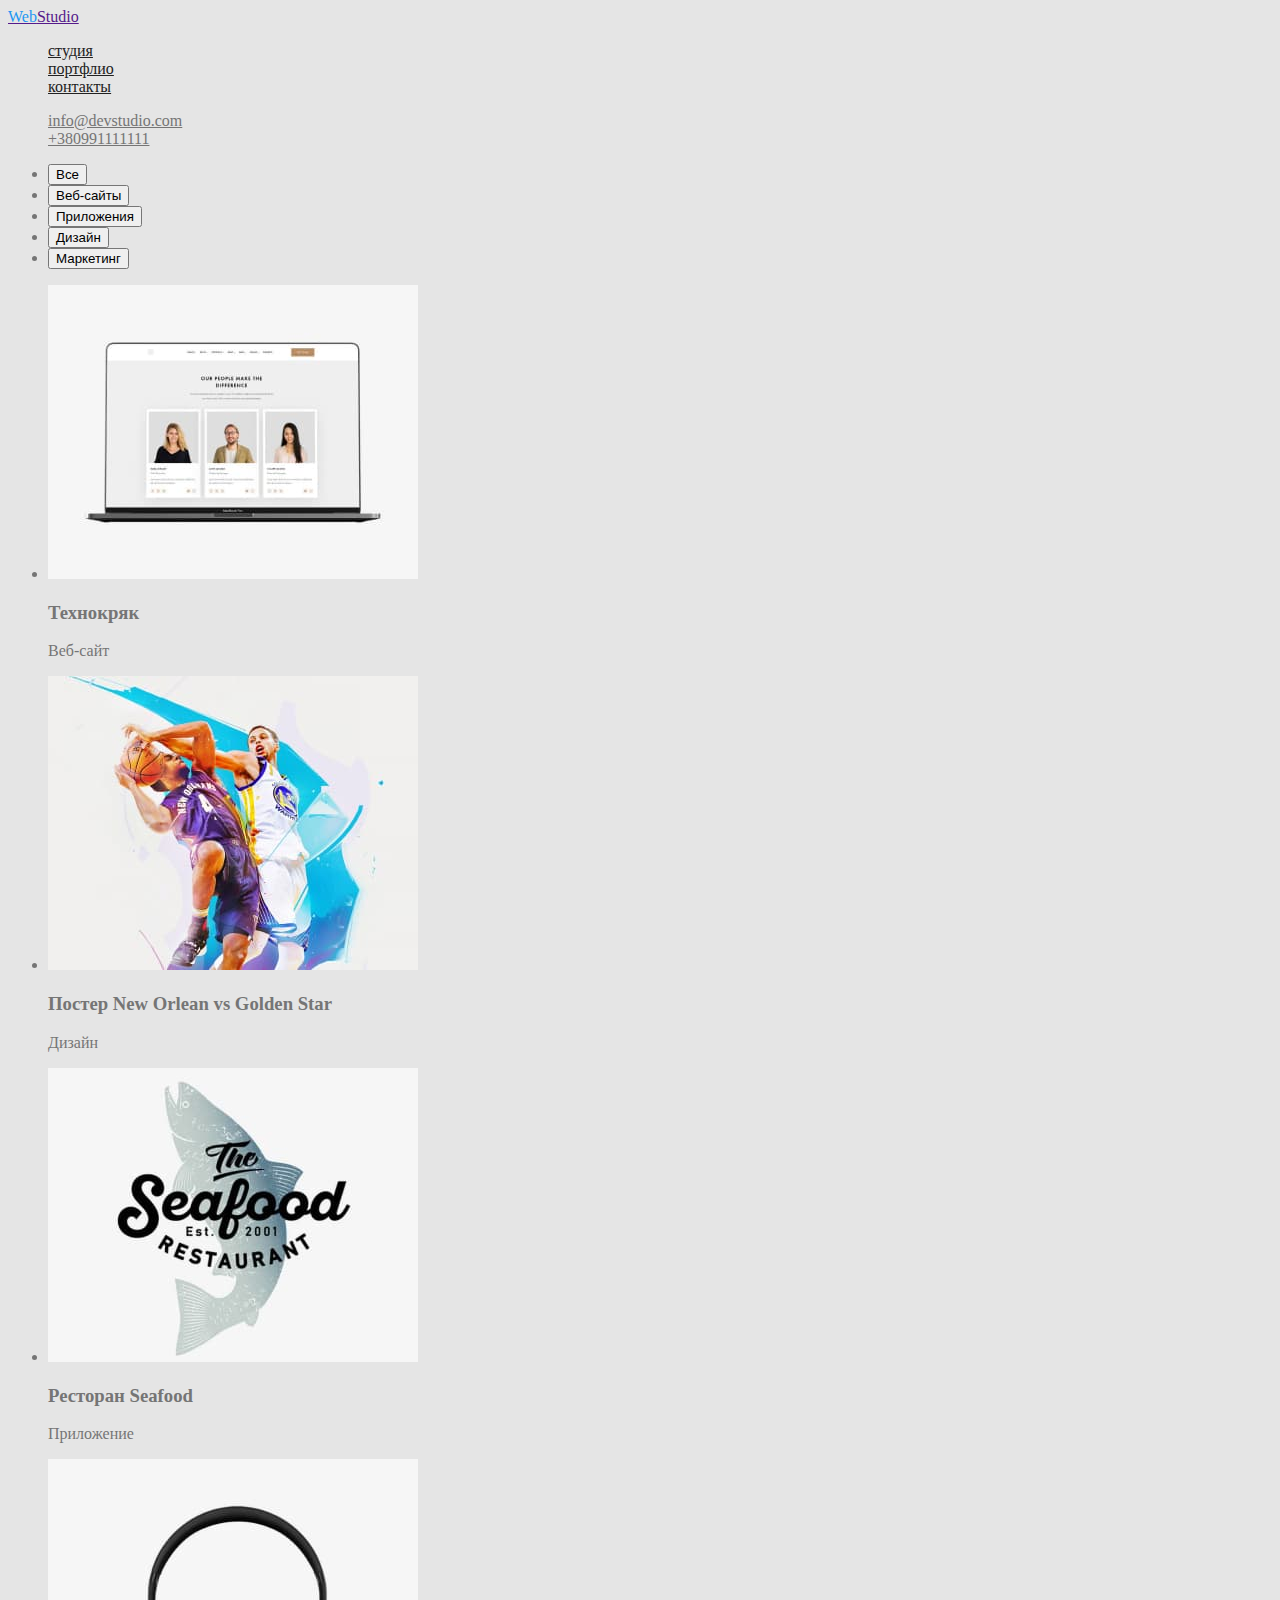
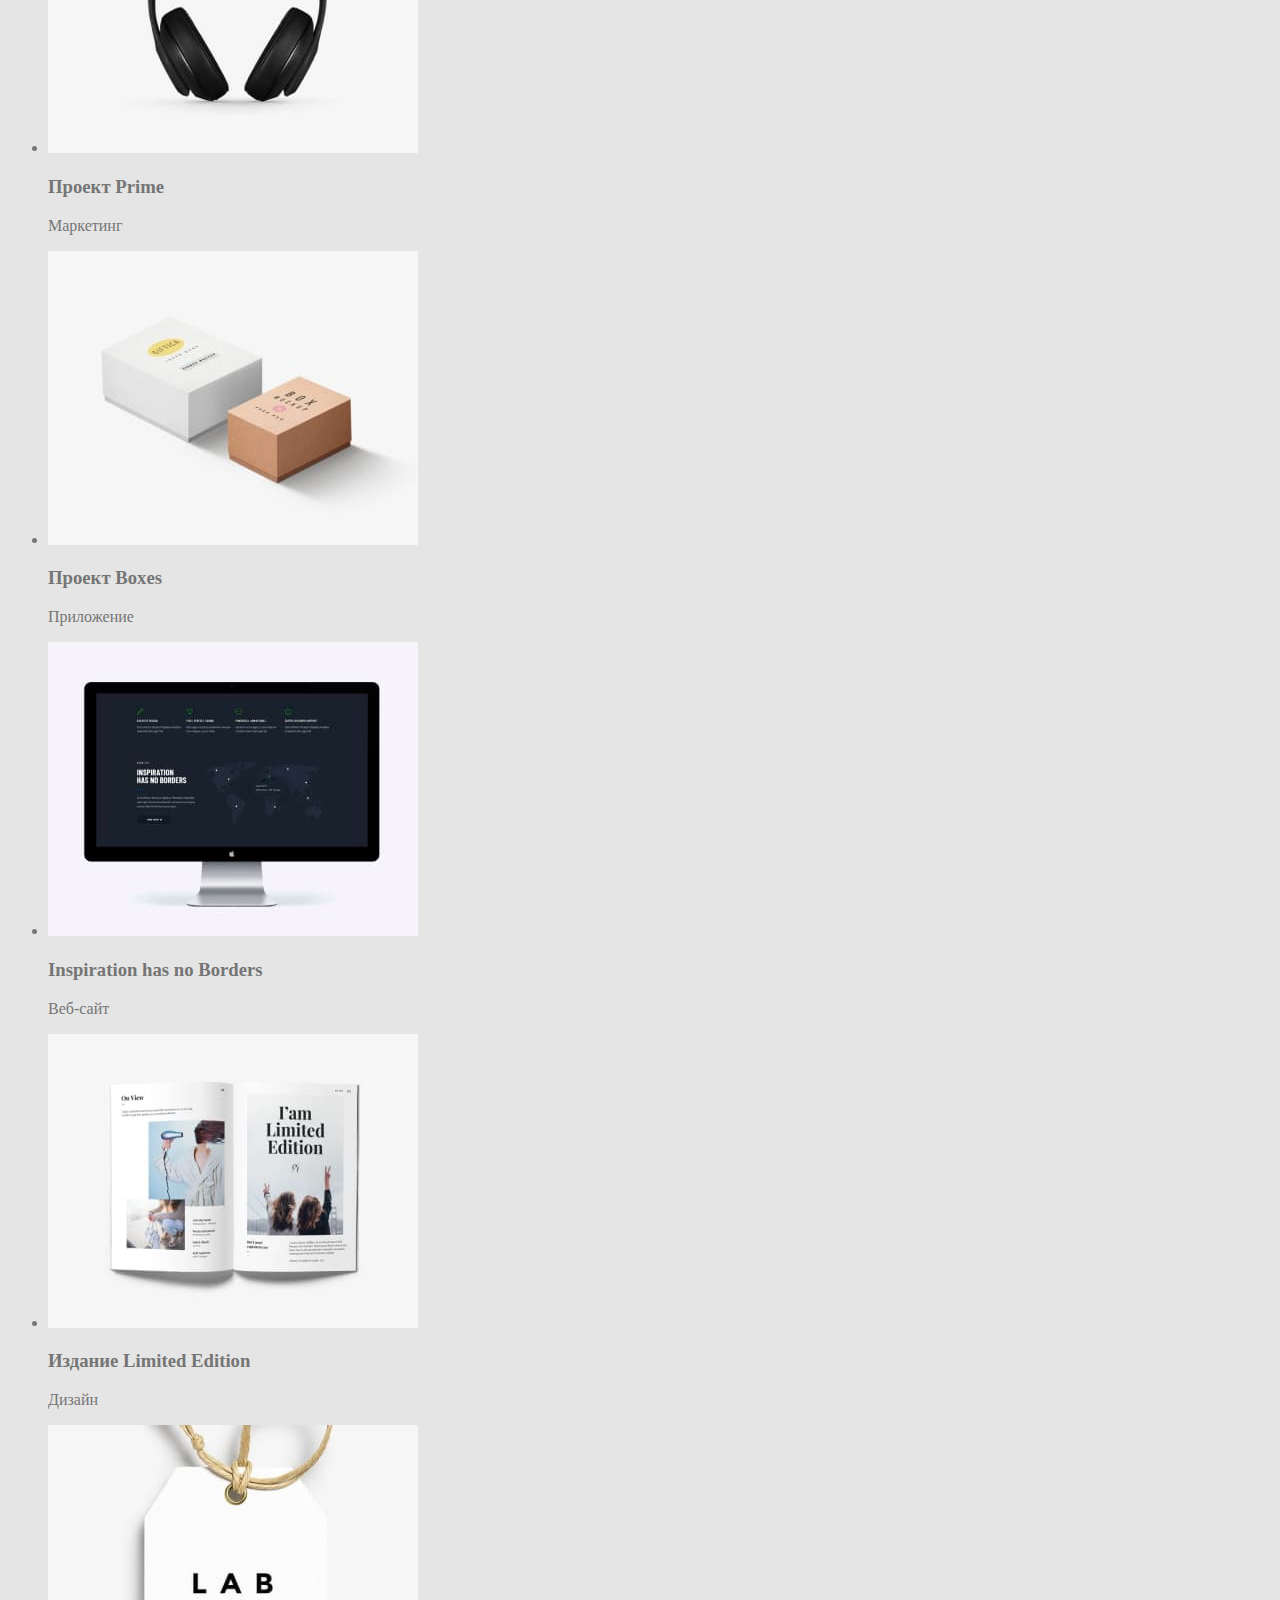
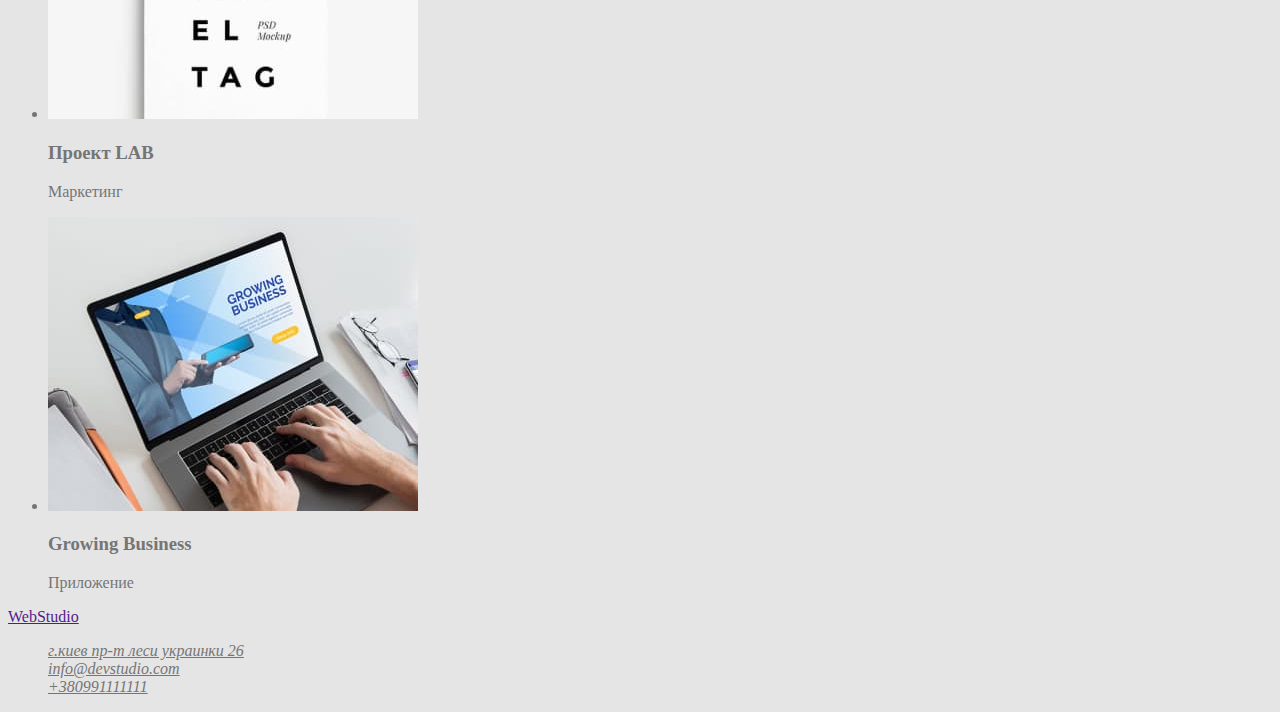
==== commit dd3c002e: "Update portfolio.html" ====
--- a/portfolio.html
+++ b/portfolio.html
@@ -27,6 +27,7 @@
     </header>
     <main> 
         <section>
+            <h2 hidden >Наши проекты</h2>
             <!--Кнопки-->
             <ul>
                 <li> <button type="button">Все</button> </li>
@@ -35,18 +36,15 @@
                 <li> <button type="button">Дизайн</button>  </li>
                 <li> <button type="button">Маркетинг</button> </li>
             </ul>
-        </section>
-        <section>
-            <h1 hidden>Наши проекты</h1>
             <ul>
-            <li>
+                <li>
                 <img 
                 src="./images/img-8.jpg"
                 alt="ноубук"
                 width="370"
                 height="294"
                 />
-                    <h2>Технокряк</h2>
+                    <h3>Технокряк</h3>
                     <p >Веб-сайт </p>
                 </li>
                 <li>
@@ -56,7 +54,7 @@
                     width="370"
                     height="294"
                     />
-                        <h2>Постер New Orlean vs Golden Star</h2>
+                        <h3>Постер New Orlean vs Golden Star</h3>
                         <p >Дизайн </p>
                     </li><li>
                 <img 
@@ -65,7 +63,7 @@
                 width="370"
                 height="294"
                 />
-                    <h2>Ресторан Seafood</h2>
+                    <h3>Ресторан Seafood</h3>
                     <p >Приложение </p>
                 </li>
                 <li>
@@ -75,7 +73,7 @@
                     width="370"
                     height="294"
                     />
-                        <h2>Проект Prime</h2>
+                        <h3>Проект Prime</h3>
                         <p >Маркетинг </p>
                     </li>
                     <li>
@@ -85,7 +83,7 @@
                         width="370"
                         height="294"
                         />
-                            <h2>Проект Boxes</h2>
+                            <h3>Проект Boxes</h3>
                             <p >Приложение </p>
                         </li>
                         <li>
@@ -95,7 +93,7 @@
                             width="370"
                             height="294"
                             />
-                            <h2 lang="en">  Inspiration has no Borders </h2>
+                            <h3 lang="en">  Inspiration has no Borders </h3>
                                 <p > Веб-сайт </p>
                             </li>
                             <li>
@@ -105,7 +103,7 @@
                                 width="370"
                                 height="294"
                                 />
-                                    <h2>Издание Limited Edition</h2>
+                                    <h3>Издание Limited Edition</h3>
                                     <p > Дизайн</p>
                                 </li>
                                 <li>
@@ -115,7 +113,7 @@
                                     width="370"
                                     height="294"
                                     />
-                                        <h2>Проект LAB</h2>
+                                        <h3>Проект LAB</h3>
                                         <p >Маркетинг</p>
                                     </li>
                                     <li>
@@ -125,7 +123,7 @@
                                         width="370"
                                         height="294"
                                         />
-                                            <h2 lang="en">Growing Business</h2>
+                                            <h3 lang="en">Growing Business</h3>
                                             <p >Приложение</p>
                                         </li>
                                     </ul>
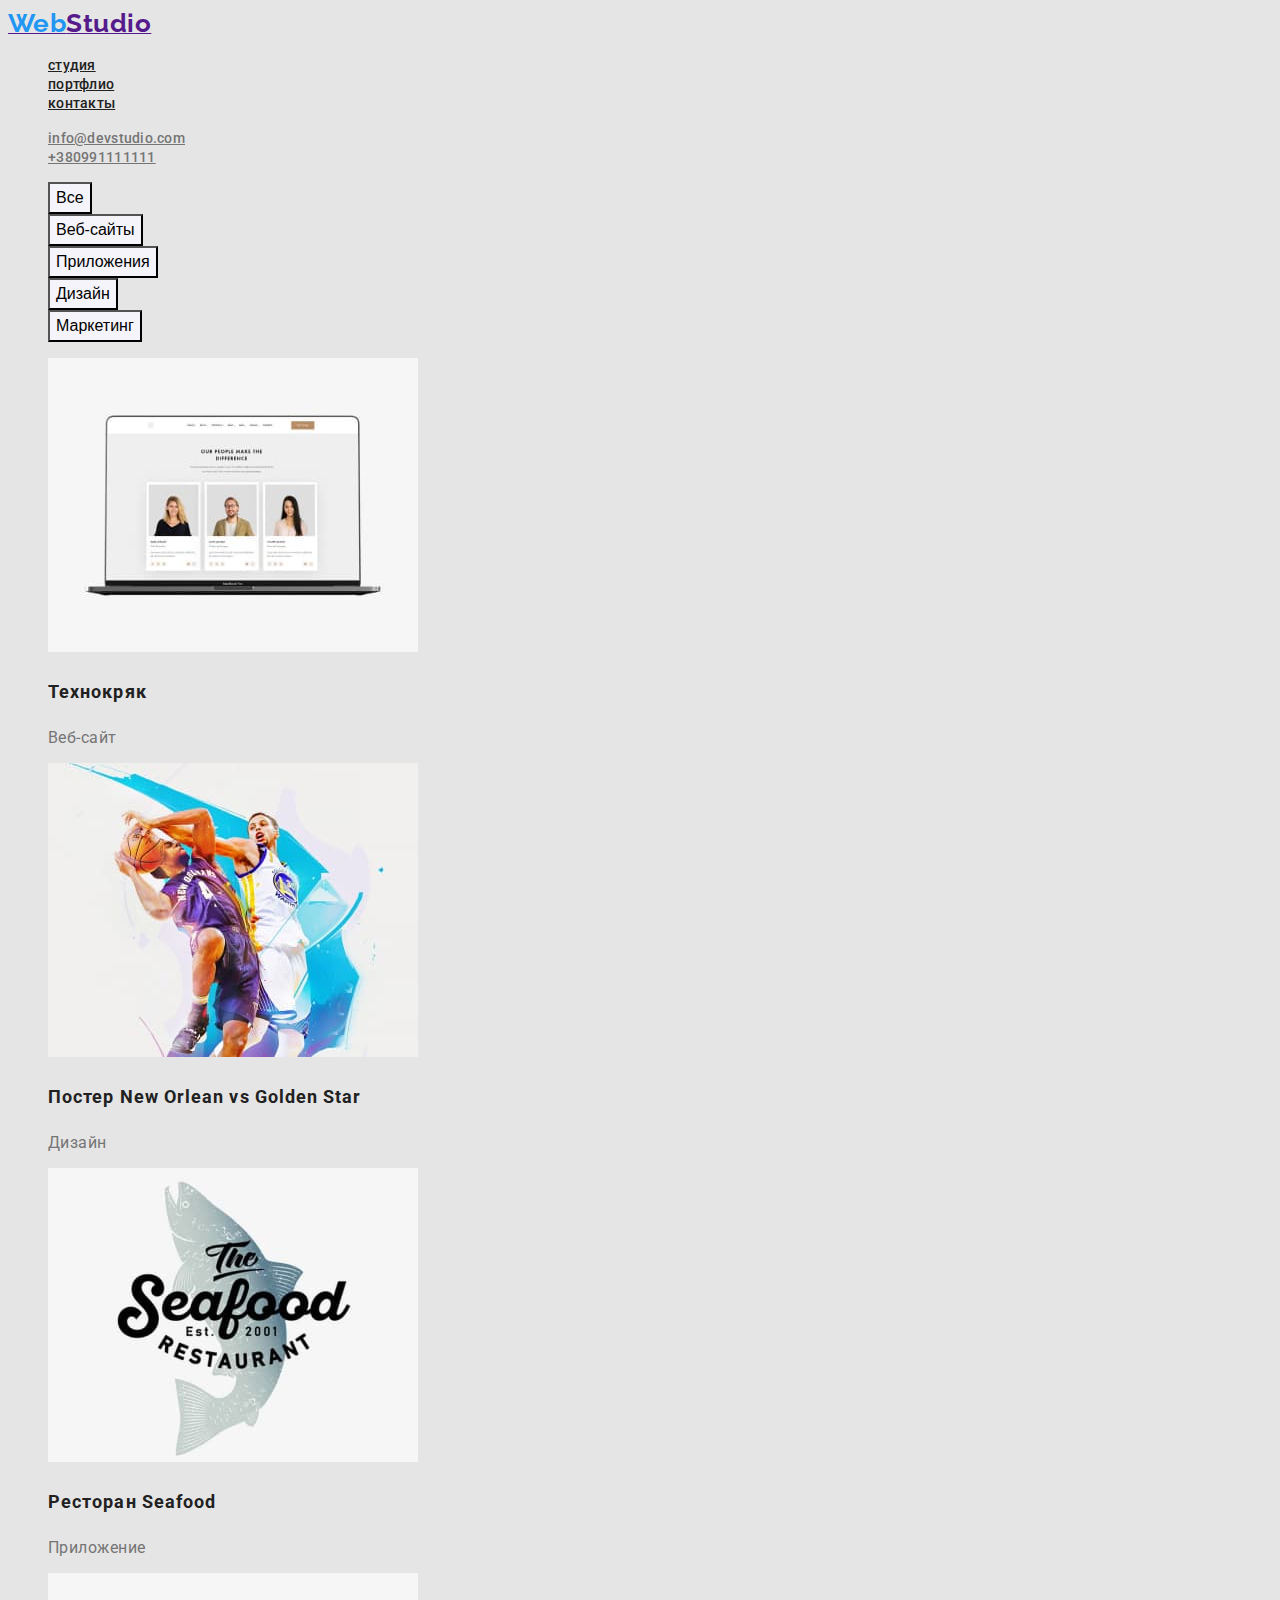
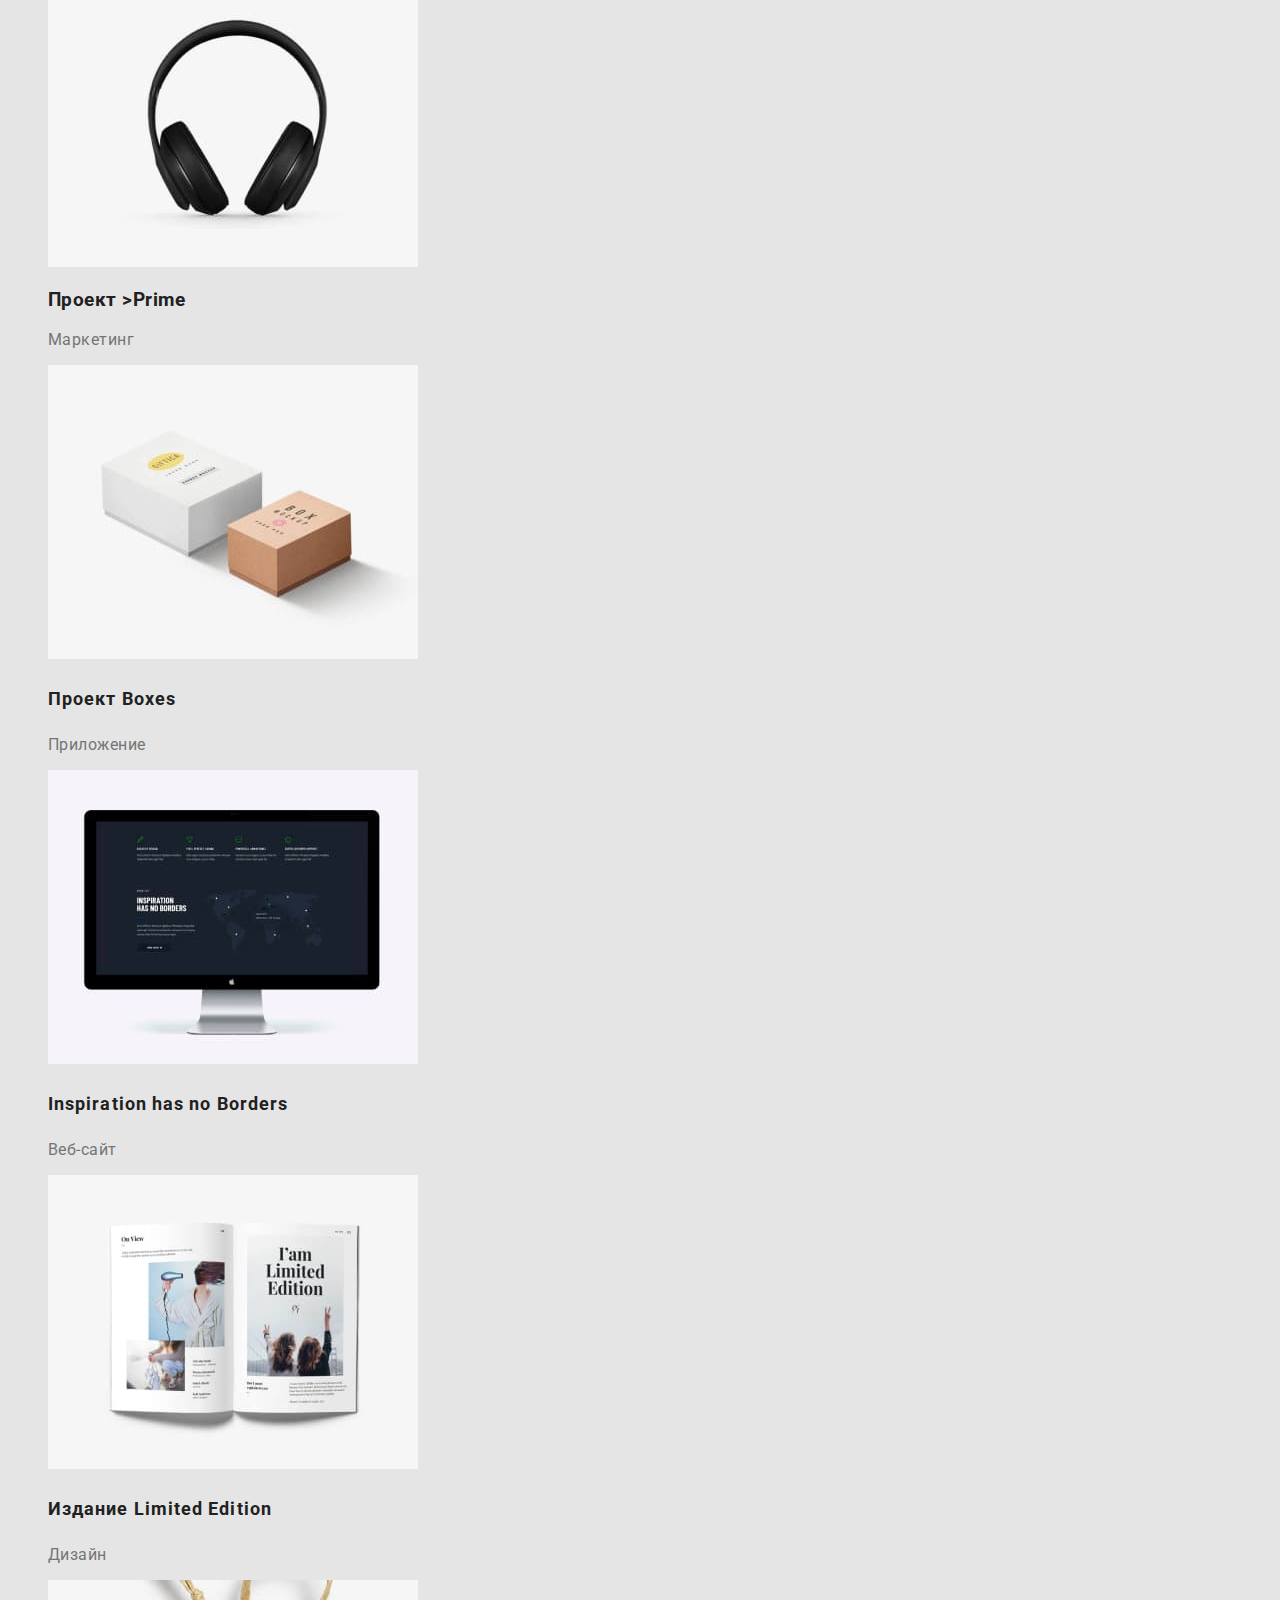
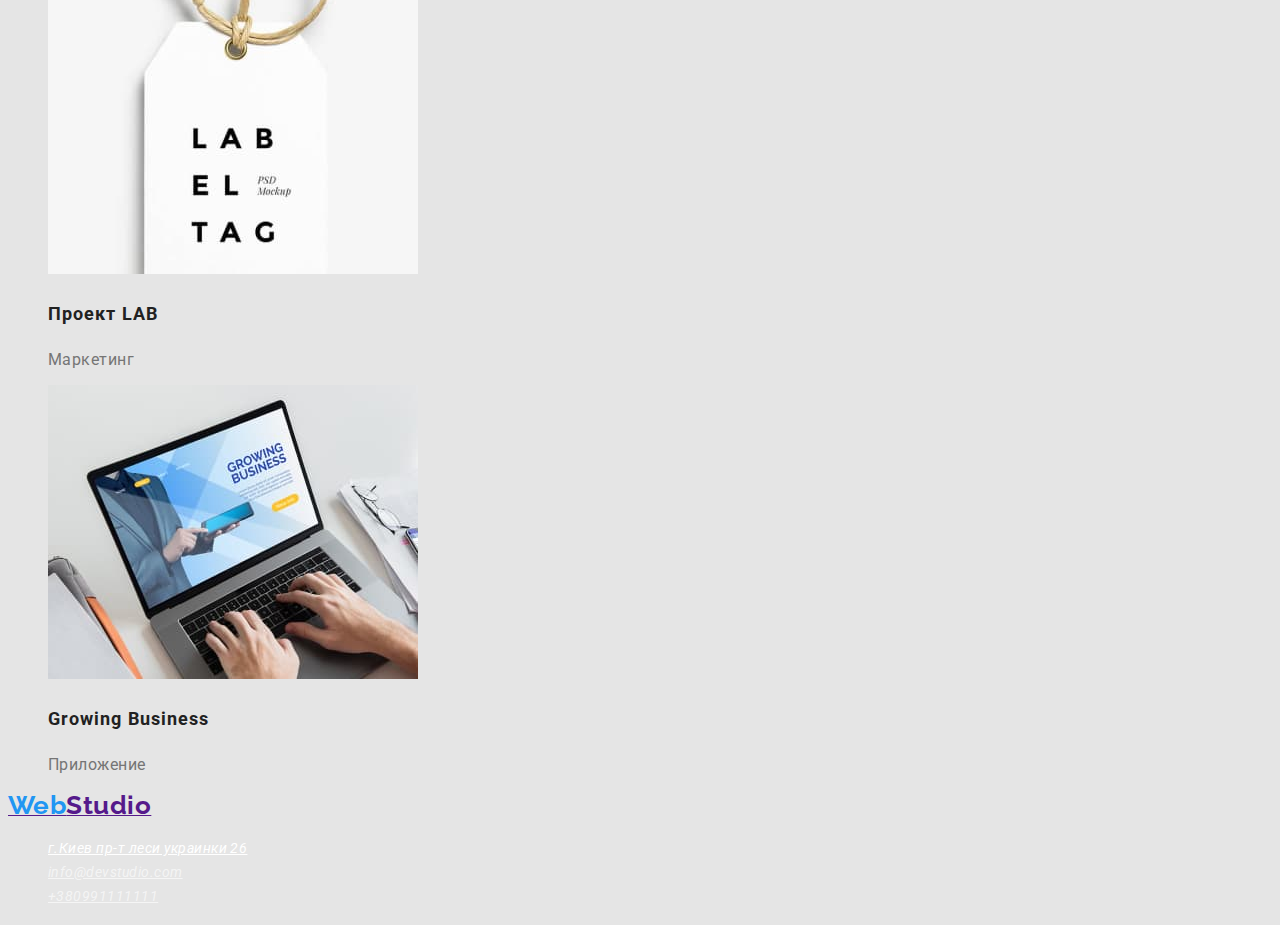
==== commit bf5b94fb: "add css" ====
--- a/portfolio.html
+++ b/portfolio.html
@@ -12,7 +12,7 @@
 </head>
 <body>
     <header>
-        <a href=""><span class="logo">Web</span>Studio</a>
+        <a href=""><span class="logo"><span class="logo-color">Web</span>Studio</span></a>
     <nav>
         <ul class="site-nav list">
             <li><a href="./index.html">студия</a></li>
@@ -29,14 +29,14 @@
         <section>
             <h2 hidden >Наши проекты</h2>
             <!--Кнопки-->
-            <ul>
-                <li> <button type="button">Все</button> </li>
-                <li> <button type="button">Веб-сайты</button> </li>
-                <li> <button type="button">Приложения</button> </li>
-                <li> <button type="button">Дизайн</button>  </li>
-                <li> <button type="button">Маркетинг</button> </li>
+            <ul class="list">
+                <li> <button class="button-filter" type="button">Все</button> </li>
+                <li> <button class="button-filter" type="button">Веб-сайты</button> </li>
+                <li> <button class="button-filter" type="button">Приложения</button> </li>
+                <li> <button class="button-filter" type="button">Дизайн</button>  </li>
+                <li> <button class="button-filter" type="button">Маркетинг</button> </li>
             </ul>
-            <ul>
+            <ul class="projects list" >
                 <li>
                 <img 
                 src="./images/img-8.jpg"
@@ -44,8 +44,8 @@
                 width="370"
                 height="294"
                 />
-                    <h3>Технокряк</h3>
-                    <p >Веб-сайт </p>
+                    <h3 class="project-name">Технокряк</h3>
+                    <p class="project-type">Веб-сайт </p>
                 </li>
                 <li>
                     <img 
@@ -54,8 +54,8 @@
                     width="370"
                     height="294"
                     />
-                        <h3>Постер New Orlean vs Golden Star</h3>
-                        <p >Дизайн </p>
+                        <h3 class="project-name">Постер <span lang="en">New Orlean vs Golden Star</span> </h3>
+                        <p class="project-type">Дизайн </p>
                     </li><li>
                 <img 
                 src="./images/img-10.jpg"
@@ -63,8 +63,8 @@
                 width="370"
                 height="294"
                 />
-                    <h3>Ресторан Seafood</h3>
-                    <p >Приложение </p>
+                    <h3 class="project-name">Ресторан <span lang="en">Seafood</span> </h3>
+                    <p class="project-type">Приложение </p>
                 </li>
                 <li>
                     <img 
@@ -73,8 +73,8 @@
                     width="370"
                     height="294"
                     />
-                        <h3>Проект Prime</h3>
-                        <p >Маркетинг </p>
+                        <h3>Проект <span lang="en">>Prime</span> </h3>
+                        <p class="project-type">Маркетинг </p>
                     </li>
                     <li>
                         <img 
@@ -83,8 +83,8 @@
                         width="370"
                         height="294"
                         />
-                            <h3>Проект Boxes</h3>
-                            <p >Приложение </p>
+                            <h3 class="project-name">Проект <span lang="en">Boxes</span> </h3>
+                            <p class="project-type">Приложение </p>
                         </li>
                         <li>
                             <img 
@@ -93,8 +93,8 @@
                             width="370"
                             height="294"
                             />
-                            <h3 lang="en">  Inspiration has no Borders </h3>
-                                <p > Веб-сайт </p>
+                            <h3 class="project-name" lang="en">  Inspiration has no Borders </h3>
+                                <p class="project-type"> Веб-сайт </p>
                             </li>
                             <li>
                                 <img 
@@ -103,8 +103,8 @@
                                 width="370"
                                 height="294"
                                 />
-                                    <h3>Издание Limited Edition</h3>
-                                    <p > Дизайн</p>
+                                    <h3 class="project-name">Издание <span lang="en">Limited Edition</span> </h3>
+                                    <p class="project-type"> Дизайн</p>
                                 </li>
                                 <li>
                                     <img 
@@ -113,8 +113,8 @@
                                     width="370"
                                     height="294"
                                     />
-                                        <h3>Проект LAB</h3>
-                                        <p >Маркетинг</p>
+                                        <h3 class="project-name">Проект <span lang="en">LAB</span> </h3>
+                                        <p class="project-type">Маркетинг</p>
                                     </li>
                                     <li>
                                         <img 
@@ -123,19 +123,19 @@
                                         width="370"
                                         height="294"
                                         />
-                                            <h3 lang="en">Growing Business</h3>
-                                            <p >Приложение</p>
+                                            <h3 class="project-name" lang="en">Growing Business</h3>
+                                            <p class="project-type">Приложение</p>
                                         </li>
                                     </ul>
         </section>
     </main>
     <footer>
-        <a href="">WebStudio</a>
+        <a href=""><span class="logo"><span class="logo-color">Web</span>Studio</span></a>
         <address>
-        <ul class="auth-nav list" >
-            <li><a href="">г.киев пр-т леси украинки 26</a></li>
-            <li><a href="mailto:info@devstudio.com">info@devstudio.com</a></li>
-            <li><a href="tel:+380991111111">+380991111111</a></li>
+        <ul class="list" >
+            <li><a class="adress" href="">г.Киев пр-т леси украинки 26</a></li>
+            <li><a class="contacts" href="mailto:info@devstudio.com">info@devstudio.com</a></li>
+            <li><a class="contacts" href="tel:+380991111111">+380991111111</a></li>
             </ul>
         </address>
     </footer>
--- a/css/styles.css
+++ b/css/styles.css
@@ -6,17 +6,32 @@
 }
 
 body {
-    background-color: #E5E5E5;
-    color: var(--primery-text-color);   
+    background-color: var(--primery-bg-color);
+    color: var(--primery-text-color);
+    font-family:Roboto, sans-serif;  
+    letter-spacing: 0.03em;
+}
+h2,h3{
+    color:var(--title-text-color);
 }
 .logo{
+    font-family: Raleway,sans-serif;
+    font-weight: bold;
+    font-size: 26px;
+    line-height: 1.2;
+}
+.logo-color{
     color:var(--accent-color);
 }
 .list{
     list-style: none;
 }
 .site-nav a {
-    color:var(--title-text-color)
+    color:var(--title-text-color);
+    font-weight: 500;
+    font-size: 14px;
+    line-height: 1.14;
+    letter-spacing: 0.02em;
 }
 .site-nav a:hover,
 .site-nav a:focus{
@@ -24,10 +39,90 @@
 }
 .auth-nav a{
     color: var(--primery-text-color);
+    font-weight: 500;
+    font-size: 14px;
+    line-height: 1.14;
+    letter-spacing: 0.02em;
 }
 .auth-nav a:hover,
 .auth-nav a:focus{
     color:var(--accent-color);
+}
+
+.hero-title{
+    font-weight: 900;
+    font-size: 44px;
+    line-height: 1.36;
+    letter-spacing: 0.06em;
+    color: #FFFFFF;
+}
+.title{
+    font-weight: bold;
+    font-size: 36px;
+    line-height: 1.16;
+}
+.avantage.list .title{
+    font-weight: bold;
+    font-size: 14px;
+    line-height: 1.42;
+}
+.avantage.list .text{
+    font-size: 14px;
+    line-height: 1.71;
+}
+.button-order{
+    background-color:var(--accent-color);
+    color: #fff;;
+    font-weight: bold;
+    font-size: 16px;
+    line-height: 1.87;
+    letter-spacing: 0.06em;
+}
+
+.button-order:hover,
+.button-order:focus{
+    background-color:#188CE8;
+}
+.button-filter{
+    background-color:#F5F4FA;
+    font-weight: 500;
+    font-size: 16px;
+    line-height: 1.62;
+}
+.button-filter:hover,
+.button-filter:focus{
+    background-color:var(--accent-color);
+    color:#FFFFFF
+}
+.adress{
+    font-size: 14px;
+    line-height: 1.71;
+    color: #FFFFFF;
+}
+
+.contacts{
+    font-size: 14px;
+    line-height: 1.71;
+    color: rgba(255, 255, 255, 0.6);
+}
+.names{
+    font-weight: 500;
+    font-size: 16px;
+    line-height: 1.18;
+}
+.position{
+    font-size: 16px;
+    line-height: 1.18;
+}
+.project-name{
+    font-weight: bold;
+    font-size: 18px;
+    line-height: 2;
+    letter-spacing: 0.06em;
+}
+.project-type .text {
+    font-size: 16px;
+    line-height: 1.87;
 }
 
 /*#212121 текст основного кол */
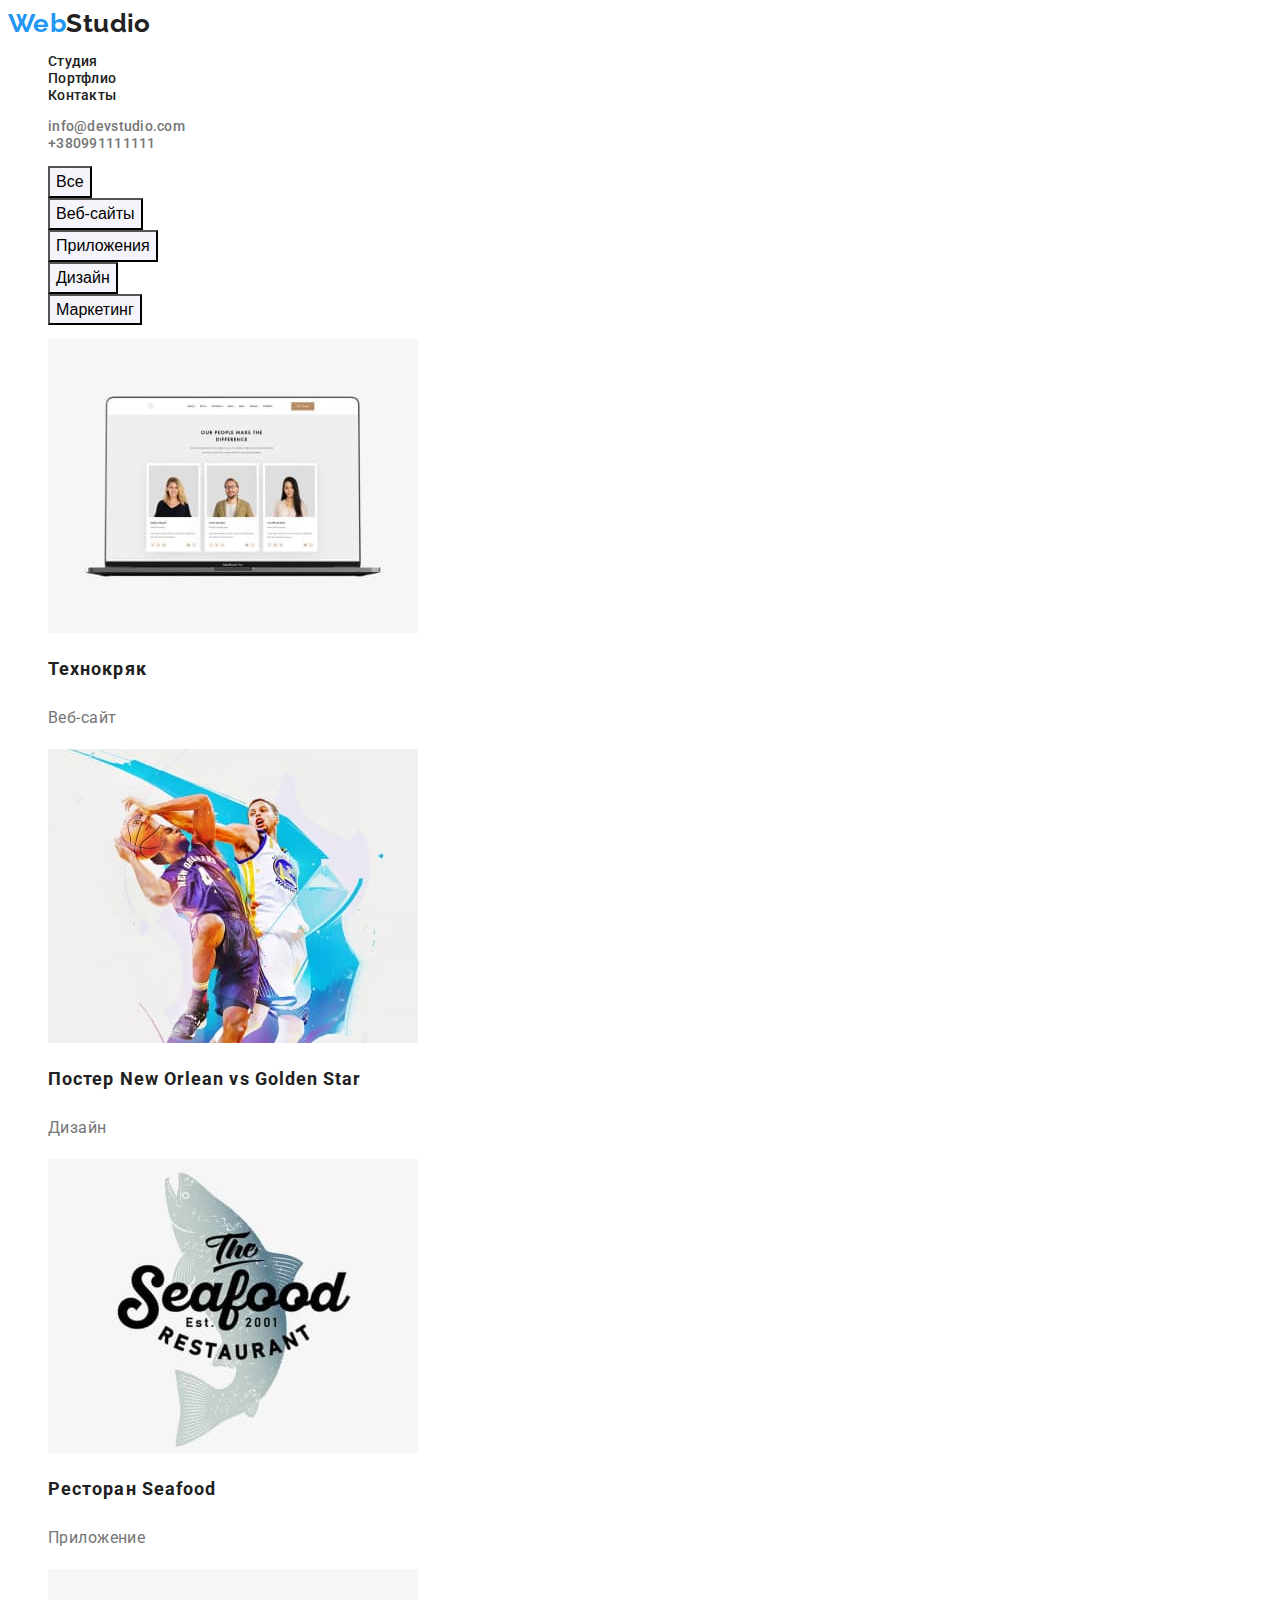
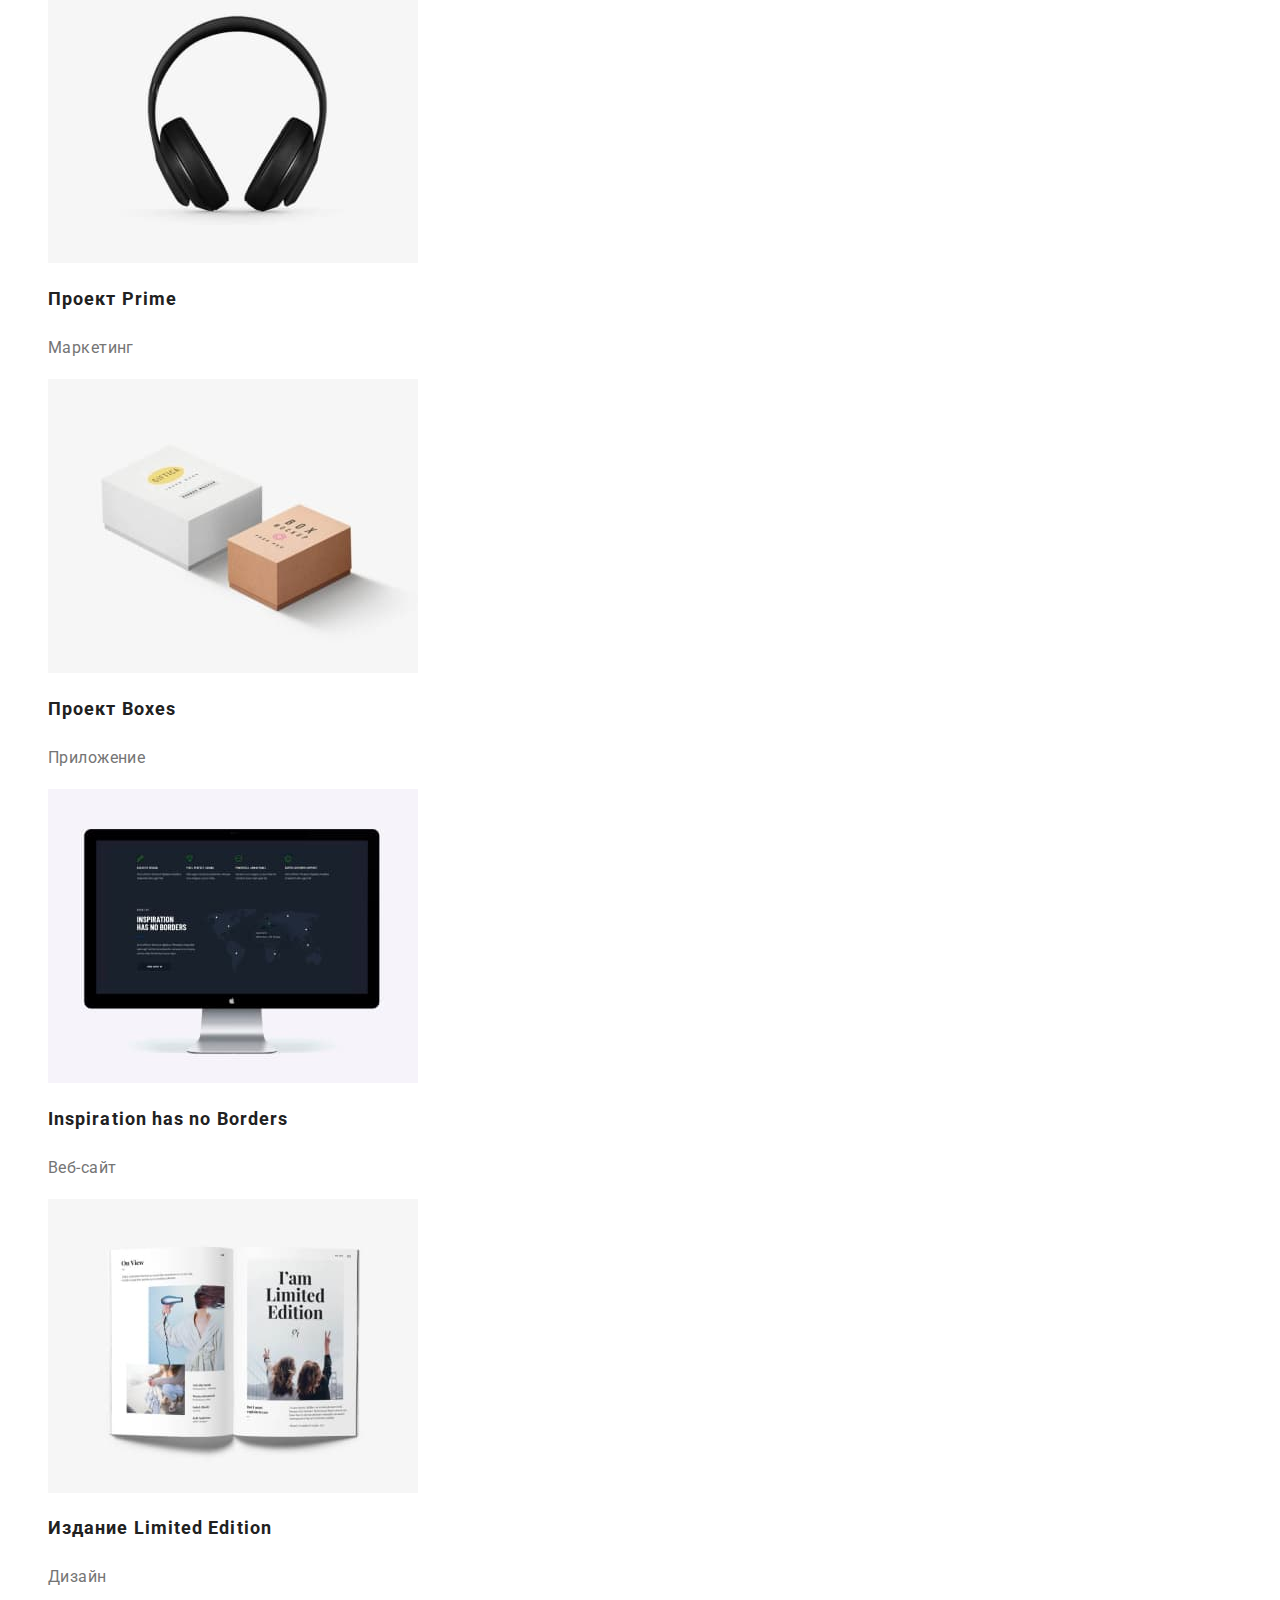
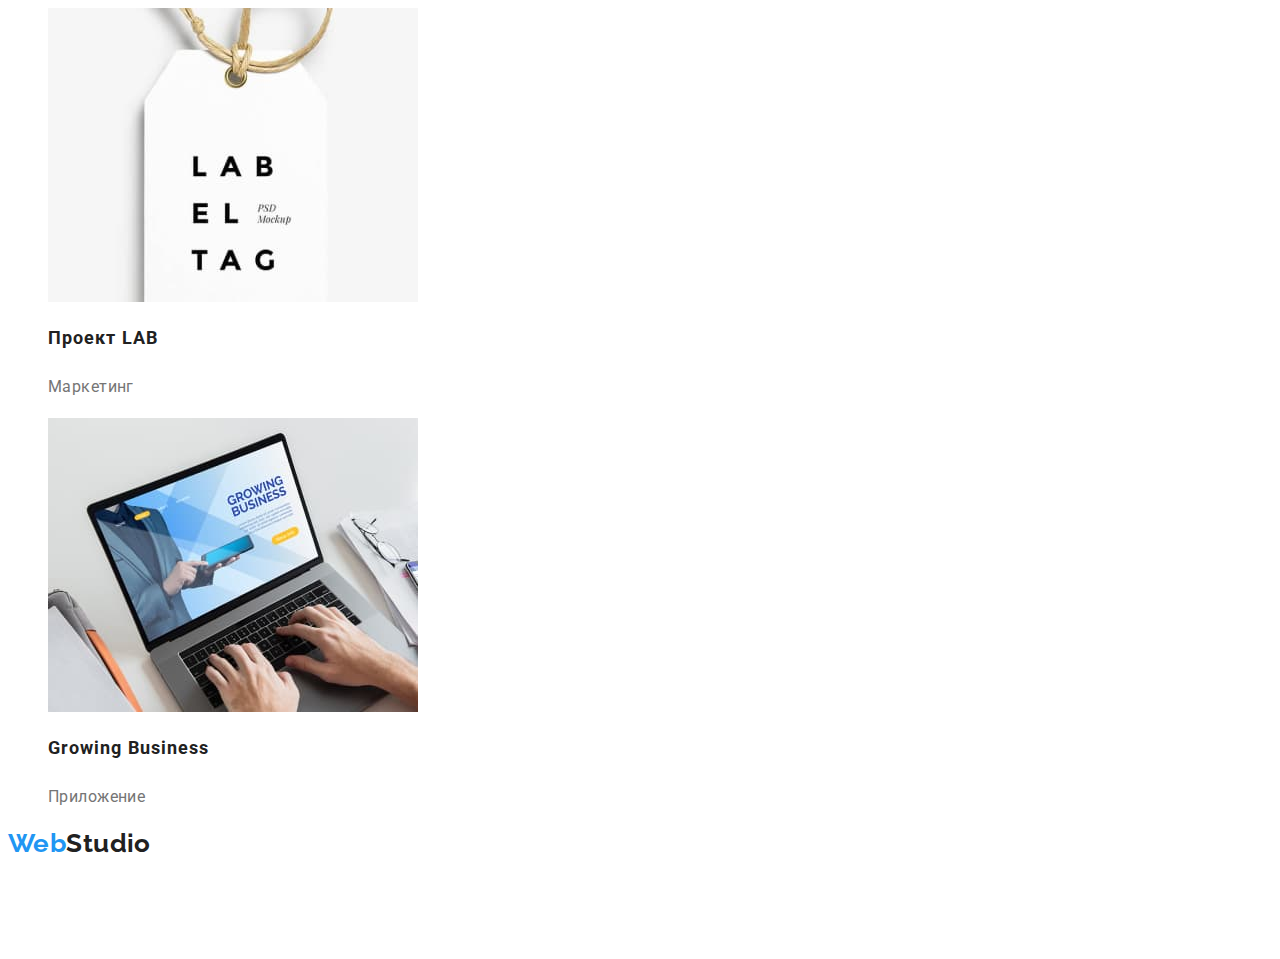
==== commit 359595b9: "update html+css" ====
--- a/portfolio.html
+++ b/portfolio.html
@@ -12,22 +12,22 @@
 </head>
 <body>
     <header>
-        <a href=""><span class="logo"><span class="logo-color">Web</span>Studio</span></a>
-    <nav>
-        <ul class="site-nav list">
-            <li><a href="./index.html">студия</a></li>
-            <li><a href="./portfolio.html">портфлио</a></li>
-            <li><a href="">контакты</a></li>
-        </ul>
-    </nav>
+        <a class="logo" href=""><span class="logo-color">Web</span><span class="logo-second">Studio</span></a>
+        <nav>
+            <ul class="site-nav list">
+                <li><a class="link" href="./index.html">Студия</a></li>
+                <li><a class="link" href="./portfolio.html">Портфлио</a></li>
+                <li><a class="link" href="">Контакты</a></li>
+            </ul>
+        </nav>
         <ul class="auth-nav list">
-        <li><a href="mailto:info@devstudio.com">info@devstudio.com</a></li>
-        <li><a href="tel:+380991111111">+380991111111</a></li>
+            <li><a class="link" href="mailto:info@devstudio.com">info@devstudio.com</a></li>
+            <li><a class="link" href="tel:+380991111111">+380991111111</a></li>
         </ul>
     </header>
     <main> 
         <section>
-            <h2 hidden >Наши проекты</h2>
+            <h1 hidden >Наши проекты</h1>
             <!--Кнопки-->
             <ul class="list">
                 <li> <button class="button-filter" type="button">Все</button> </li>
@@ -36,106 +36,107 @@
                 <li> <button class="button-filter" type="button">Дизайн</button>  </li>
                 <li> <button class="button-filter" type="button">Маркетинг</button> </li>
             </ul>
-            <ul class="projects list" >
-                <li>
+            <ul class="project list" >
+                <li class="projects-color "><a class="project-style" href="">
                 <img 
                 src="./images/img-8.jpg"
                 alt="ноубук"
                 width="370"
                 height="294"
                 />
-                    <h3 class="project-name">Технокряк</h3>
-                    <p class="project-type">Веб-сайт </p>
+                    <h2 class="project-name title-text">Технокряк</h2>
+                    <p class="project-type">Веб-сайт </p></a>
                 </li>
-                <li>
+                <li class="projects-color"><a class="project-style" href="">
                     <img 
                     src="./images/img-9.jpg"
                     alt="баскетболисты"
                     width="370"
                     height="294"
                     />
-                        <h3 class="project-name">Постер <span lang="en">New Orlean vs Golden Star</span> </h3>
-                        <p class="project-type">Дизайн </p>
-                    </li><li>
+                        <h2 class="project-name title-text">Постер <span lang="en">New Orlean vs Golden Star</span> </h2>
+                        <p class="project-type">Дизайн </p></a>
+                    </li>
+                    <li class="projects-color"><a class="project-style" href="">
                 <img 
                 src="./images/img-10.jpg"
                 alt="эмблема"
                 width="370"
                 height="294"
                 />
-                    <h3 class="project-name">Ресторан <span lang="en">Seafood</span> </h3>
-                    <p class="project-type">Приложение </p>
+                    <h2 class="project-name title-text">Ресторан <span lang="en">Seafood</span> </h2>
+                    <p class="project-type">Приложение </p></a>
                 </li>
-                <li>
+                <li class="projects-color"><a class="project-style" href="">
                     <img 
                     src="./images/img-11.jpg"
                     alt="наущники"
                     width="370"
                     height="294"
                     />
-                        <h3>Проект <span lang="en">>Prime</span> </h3>
-                        <p class="project-type">Маркетинг </p>
-                    </li>
-                    <li>
+                        <h2 class="project-name title-text">Проект <span lang="en">Prime</span> </h2>
+                        <p class="project-type">Маркетинг </p></a>
+                        </li>
+                        <li class="projects-color"><a class="project-style" href="">
                         <img 
                         src="./images/img-12.jpg"
                         alt="две коробки"
                         width="370"
                         height="294"
                         />
-                            <h3 class="project-name">Проект <span lang="en">Boxes</span> </h3>
-                            <p class="project-type">Приложение </p>
+                            <h2 class="project-name title-text">Проект <span lang="en">Boxes</span> </h2>
+                            <p class="project-type">Приложение </p></a>
                         </li>
-                        <li>
+                        <li class="projects-color"><a class="project-style" href="">
                             <img 
                             src="./images/img-13.jpg"
                             alt="монитор"
                             width="370"
                             height="294"
                             />
-                            <h3 class="project-name" lang="en">  Inspiration has no Borders </h3>
-                                <p class="project-type"> Веб-сайт </p>
+                            <h2 class="project-name title-text" lang="en">  Inspiration has no Borders </h2>
+                                <p class="project-type"> Веб-сайт </p></a>
                             </li>
-                            <li>
+                            <li class="projects-color"><a class="project-style" href="">
                                 <img 
                                 src="./images/img-14.jpg"
                                 alt="кинга"
                                 width="370"
                                 height="294"
                                 />
-                                    <h3 class="project-name">Издание <span lang="en">Limited Edition</span> </h3>
-                                    <p class="project-type"> Дизайн</p>
+                                    <h2 class="project-name title-text">Издание <span lang="en">Limited Edition</span> </h2>
+                                    <p class="project-type"> Дизайн</p></a>
                                 </li>
-                                <li>
+                                <li class="projects-color"><a class="project-style" href="">
                                     <img 
                                     src="./images/img-15.jpg"
                                     alt="ярлык"
                                     width="370"
                                     height="294"
                                     />
-                                        <h3 class="project-name">Проект <span lang="en">LAB</span> </h3>
-                                        <p class="project-type">Маркетинг</p>
+                                        <h2 class="project-name title-text">Проект <span lang="en">LAB</span> </h2>
+                                        <p class="project-type">Маркетинг</p></a>
                                     </li>
-                                    <li>
+                                    <li class="projects-color"><a class="project-style" href="">
                                         <img 
                                         src="./images/img-16.jpg"
                                         alt="работает за ноутбуком"
                                         width="370"
                                         height="294"
                                         />
-                                            <h3 class="project-name" lang="en">Growing Business</h3>
-                                            <p class="project-type">Приложение</p>
+                                            <h2 class="project-name title-text" lang="en">Growing Business</h2>
+                                            <p class="project-type">Приложение</p></a>
                                         </li>
                                     </ul>
         </section>
     </main>
     <footer>
-        <a href=""><span class="logo"><span class="logo-color">Web</span>Studio</span></a>
+        <a class="logo" href=""><span class="logo-color">Web</span><span class="logo-second">Studio</span></a>
         <address>
-        <ul class="list" >
-            <li><a class="adress" href="">г.Киев пр-т леси украинки 26</a></li>
-            <li><a class="contacts" href="mailto:info@devstudio.com">info@devstudio.com</a></li>
-            <li><a class="contacts" href="tel:+380991111111">+380991111111</a></li>
+            <ul class="auth-down list">
+                <li><a class="link location" href="">г.Киев пр-т леси украинки 26</a></li>
+                <li><a class="link" href="mailto:info@devstudio.com">info@devstudio.com</a></li>
+                <li><a class="link" href="tel:+380991111111">+380991111111</a></li>
             </ul>
         </address>
     </footer>
--- a/css/styles.css
+++ b/css/styles.css
@@ -1,133 +1,171 @@
-:root{
-    --primery-text-color:#757575;
-    --title-text-color:#212121;
-    --accent-color:#2196F3; 
-    --primery-bg-color:#E5E5E5;
+:root {
+  --primery-text-color: #757575;
+  --title-text-color: #212121;
+  --accent-color: #2196f3;
+  --primery-bg-color: #ffffff;
 }
 
 body {
-    background-color: var(--primery-bg-color);
-    color: var(--primery-text-color);
-    font-family:Roboto, sans-serif;  
-    letter-spacing: 0.03em;
+  background-color: var(--primery-bg-color);
+  color: var(--primery-text-color);
+  font-family: Roboto, sans-serif;
+  letter-spacing: 0.03em;
+  font-size: 14px;
 }
-h2,h3{
-    color:var(--title-text-color);
+.title-text {
+  color: var(--title-text-color);
 }
-.logo{
-    font-family: Raleway,sans-serif;
-    font-weight: bold;
-    font-size: 26px;
-    line-height: 1.2;
+.logo {
+  font-family: Raleway, sans-serif;
+  font-weight: 700;
+  font-size: 26px;
+  line-height: 1.2;
+  text-decoration: none;
 }
-.logo-color{
-    color:var(--accent-color);
+.logo-color {
+  color: var(--accent-color);
 }
-.list{
-    list-style: none;
+.logo-second {
+  color: #212121;
+}
+.list {
+  list-style: none;
+}
+.link {
+  text-decoration: none;
 }
 .site-nav a {
-    color:var(--title-text-color);
-    font-weight: 500;
-    font-size: 14px;
-    line-height: 1.14;
-    letter-spacing: 0.02em;
+  color: var(--title-text-color);
+  font-weight: 500;
+  line-height: 1.14;
+  letter-spacing: 0.02em;
 }
 .site-nav a:hover,
-.site-nav a:focus{
-    color:var(--accent-color);
+.site-nav a:focus {
+  color: var(--accent-color);
 }
-.auth-nav a{
-    color: var(--primery-text-color);
-    font-weight: 500;
-    font-size: 14px;
-    line-height: 1.14;
-    letter-spacing: 0.02em;
+.auth-nav a {
+  color: var(--primery-text-color);
+  font-weight: 500;
+  line-height: 1.14;
+  letter-spacing: 0.02em;
 }
 .auth-nav a:hover,
-.auth-nav a:focus{
-    color:var(--accent-color);
+.auth-nav a:focus {
+  color: var(--accent-color);
 }
 
-.hero-title{
-    font-weight: 900;
-    font-size: 44px;
-    line-height: 1.36;
-    letter-spacing: 0.06em;
-    color: #FFFFFF;
+.hero-title {
+  font-weight: 900;
+  font-size: 44px;
+  line-height: 1.36;
+  letter-spacing: 0.06em;
+  color: #ffffff;
+  text-transform: uppercase;
 }
-.title{
-    font-weight: bold;
-    font-size: 36px;
-    line-height: 1.16;
+.title {
+  font-weight: 700;
+  font-size: 36px;
+  line-height: 1.16;
 }
-.avantage.list .title{
-    font-weight: bold;
-    font-size: 14px;
-    line-height: 1.42;
+.advantage-style {
+  font-weight: 700;
+  font-size: 14px;
+  line-height: 1.2;
+  letter-spacing: 0.03em;
+  text-transform: uppercase;
 }
-.avantage.list .text{
-    font-size: 14px;
-    line-height: 1.71;
+.avantage.list .title {
+  font-weight: 700;
+  line-height: 1.42;
 }
-.button-order{
-    background-color:var(--accent-color);
-    color: #fff;;
-    font-weight: bold;
-    font-size: 16px;
-    line-height: 1.87;
-    letter-spacing: 0.06em;
+.avantage.list .text {
+  line-height: 1.71;
+}
+.button-order {
+  background-color: var(--accent-color);
+  color: #fff;
+  font-weight: 700;
+  font-size: 16px;
+  line-height: 1.87;
+  letter-spacing: 0.06em;
+  cursor: pointer;
 }
 
 .button-order:hover,
-.button-order:focus{
-    background-color:#188CE8;
+.button-order:focus {
+  background-color: #188ce8;
 }
-.button-filter{
-    background-color:#F5F4FA;
-    font-weight: 500;
-    font-size: 16px;
-    line-height: 1.62;
+.button-filter {
+  background-color: #f5f4fa;
+  font-weight: 500;
+  font-size: 16px;
+  line-height: 1.62;
+  cursor: pointer;
 }
 .button-filter:hover,
-.button-filter:focus{
-    background-color:var(--accent-color);
-    color:#FFFFFF
+.button-filter:focus {
+  background-color: var(--accent-color);
+  color: #ffffff;
 }
-.adress{
-    font-size: 14px;
-    line-height: 1.71;
-    color: #FFFFFF;
+.auth-down a {
+  color: rgba(255, 255, 255, 0.6);
+  line-height: 1.71;
+  font-style: normal;
 }
-
-.contacts{
-    font-size: 14px;
-    line-height: 1.71;
-    color: rgba(255, 255, 255, 0.6);
+.auth-down a:hover,
+.auth-down a:focus {
+  color: var(--accent-color);
 }
-.names{
-    font-weight: 500;
-    font-size: 16px;
-    line-height: 1.18;
+.location {
+  color: #ffffff;
 }
-.position{
-    font-size: 16px;
-    line-height: 1.18;
+.names {
+  font-weight: 500;
+  font-size: 16px;
+  line-height: 1.18;
 }
-.project-name{
-    font-weight: bold;
-    font-size: 18px;
-    line-height: 2;
-    letter-spacing: 0.06em;
+.position {
+  font-size: 16px;
+  line-height: 1.18;
+}
+.project-name {
+  font-weight: 700;
+  font-size: 18px;
+  line-height: 2;
+  letter-spacing: 0.06em;
+}
+.project-type {
+  font-size: 16px;
+  line-height: 1.87;
 }
 .project-type .text {
-    font-size: 16px;
-    line-height: 1.87;
+  font-size: 16px;
+  line-height: 1.87;
 }
-
+.team {
+  background-color: #f5f4fa;
+}
+.member {
+  background-color: #ffffff;
+}
+.top-page {
+  background-color: #ffffff;
+}
+.dawn-page {
+  background-color: #2f303a;
+}
+.projects-color {
+  background-color: #ffffff;
+  text-decoration: none;
+}
+.project-style {
+  text-decoration: none;
+  color: var(--primery-text-color);
+}
 /*#212121 текст основного кол */
 /*#757575; текст вторичний кол*/
 /* #E5E5E5 основний фон */
 /* #F5F4FA вторичний фон */
 /* білий #FFFFFF */
-/*#2196F3 акцент*/
+/*#2196F3 акцент*/ ;
